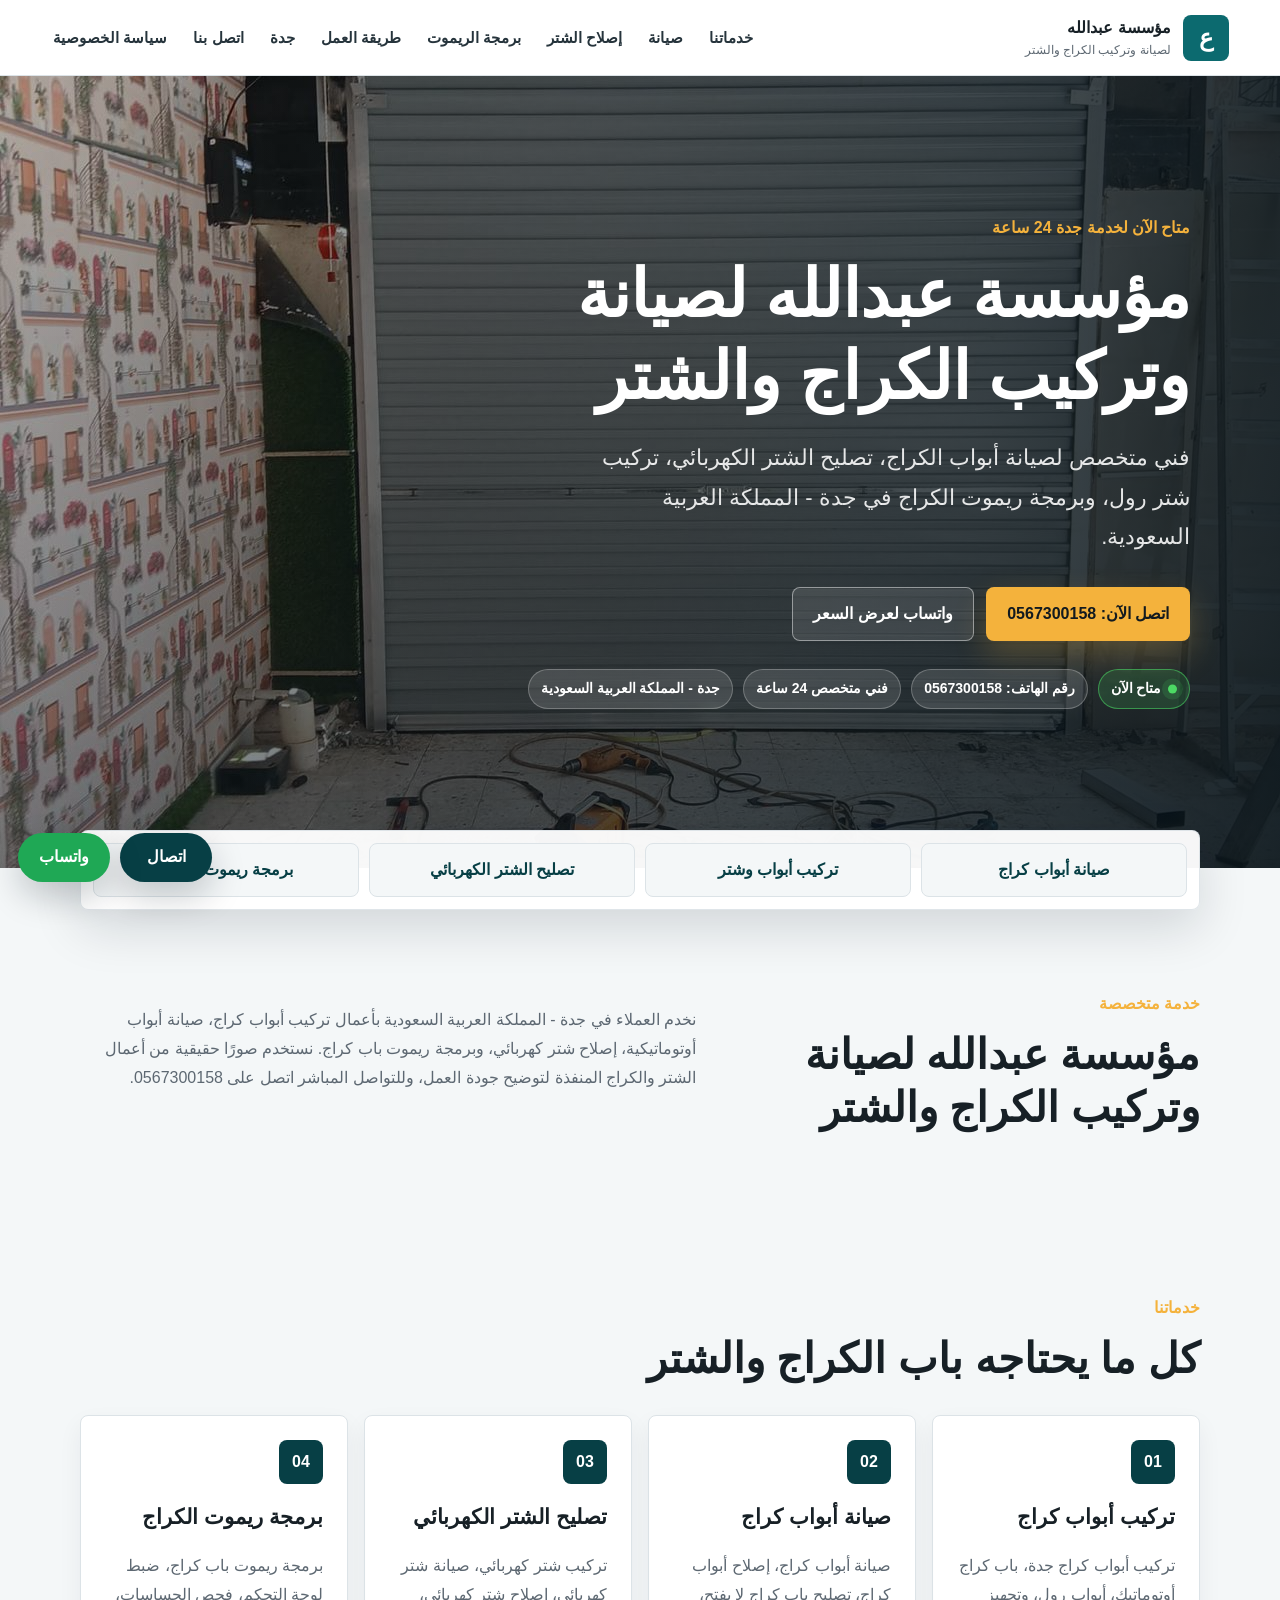
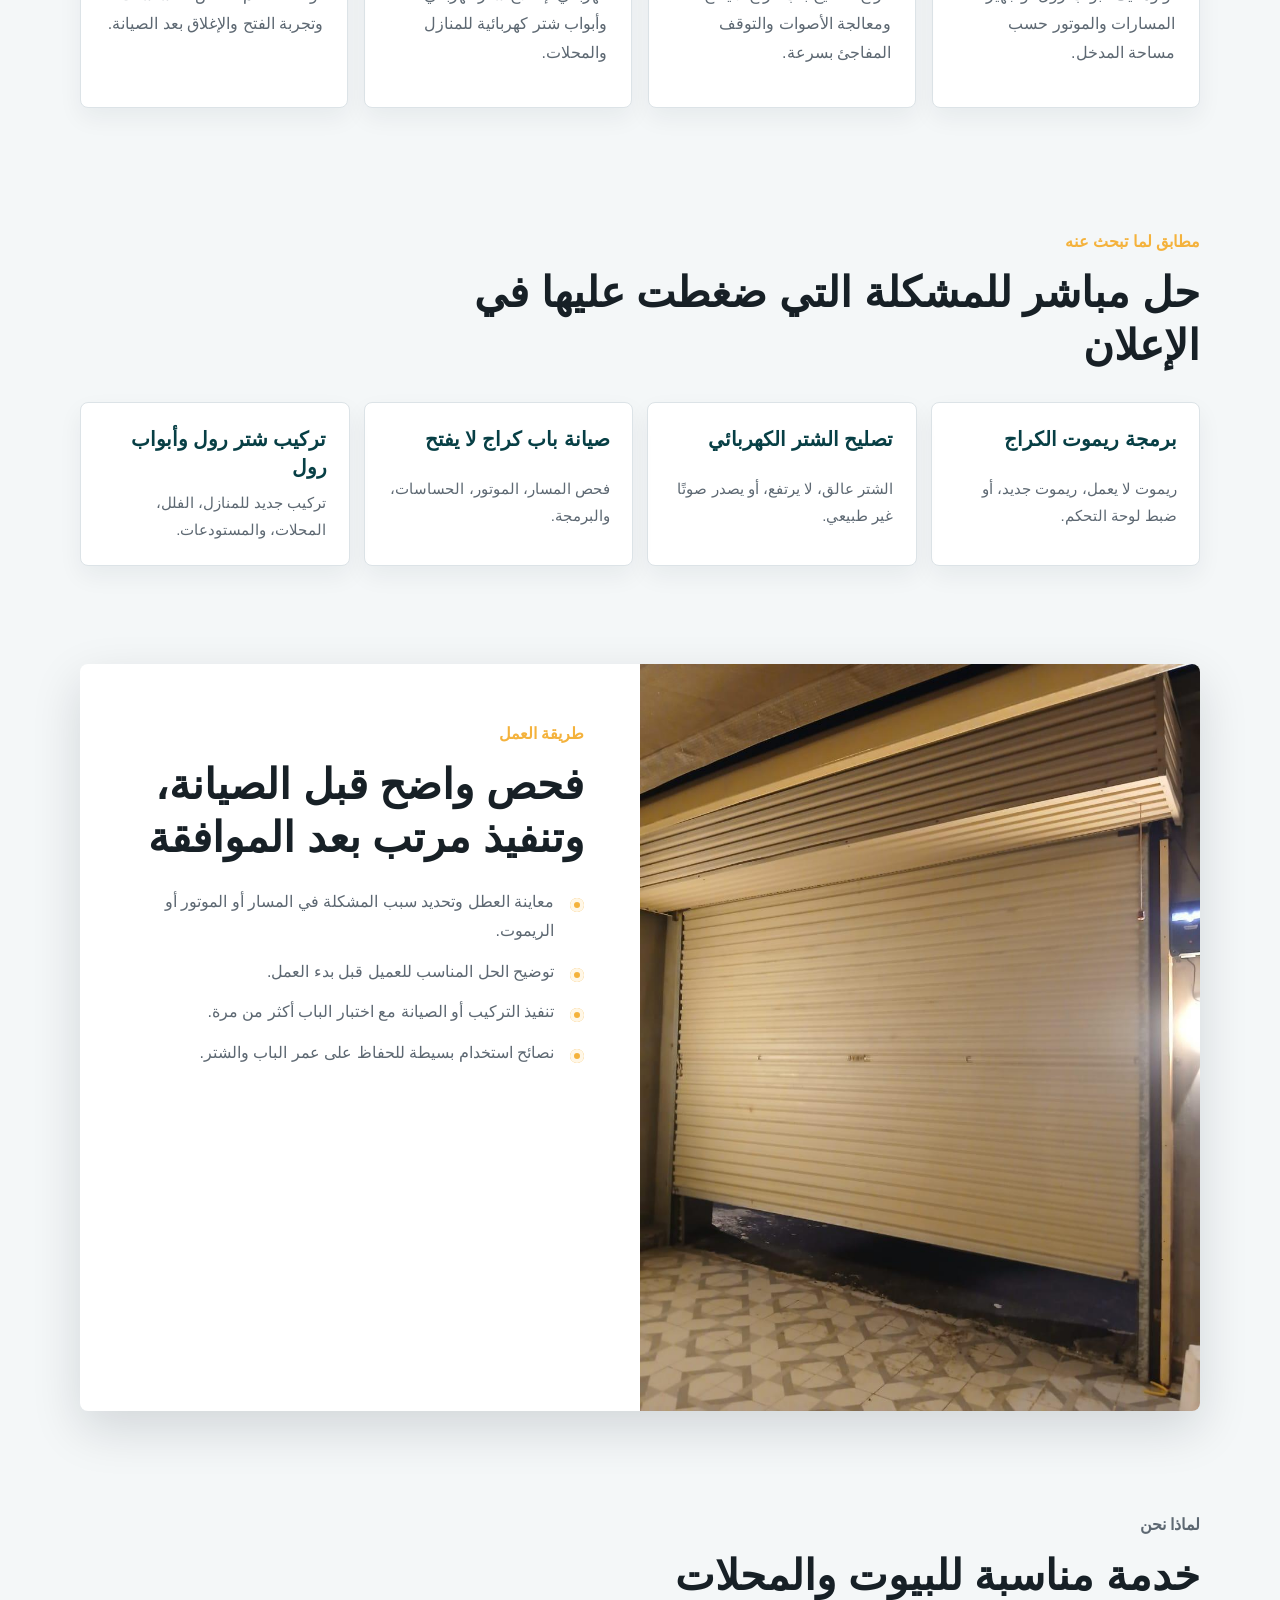
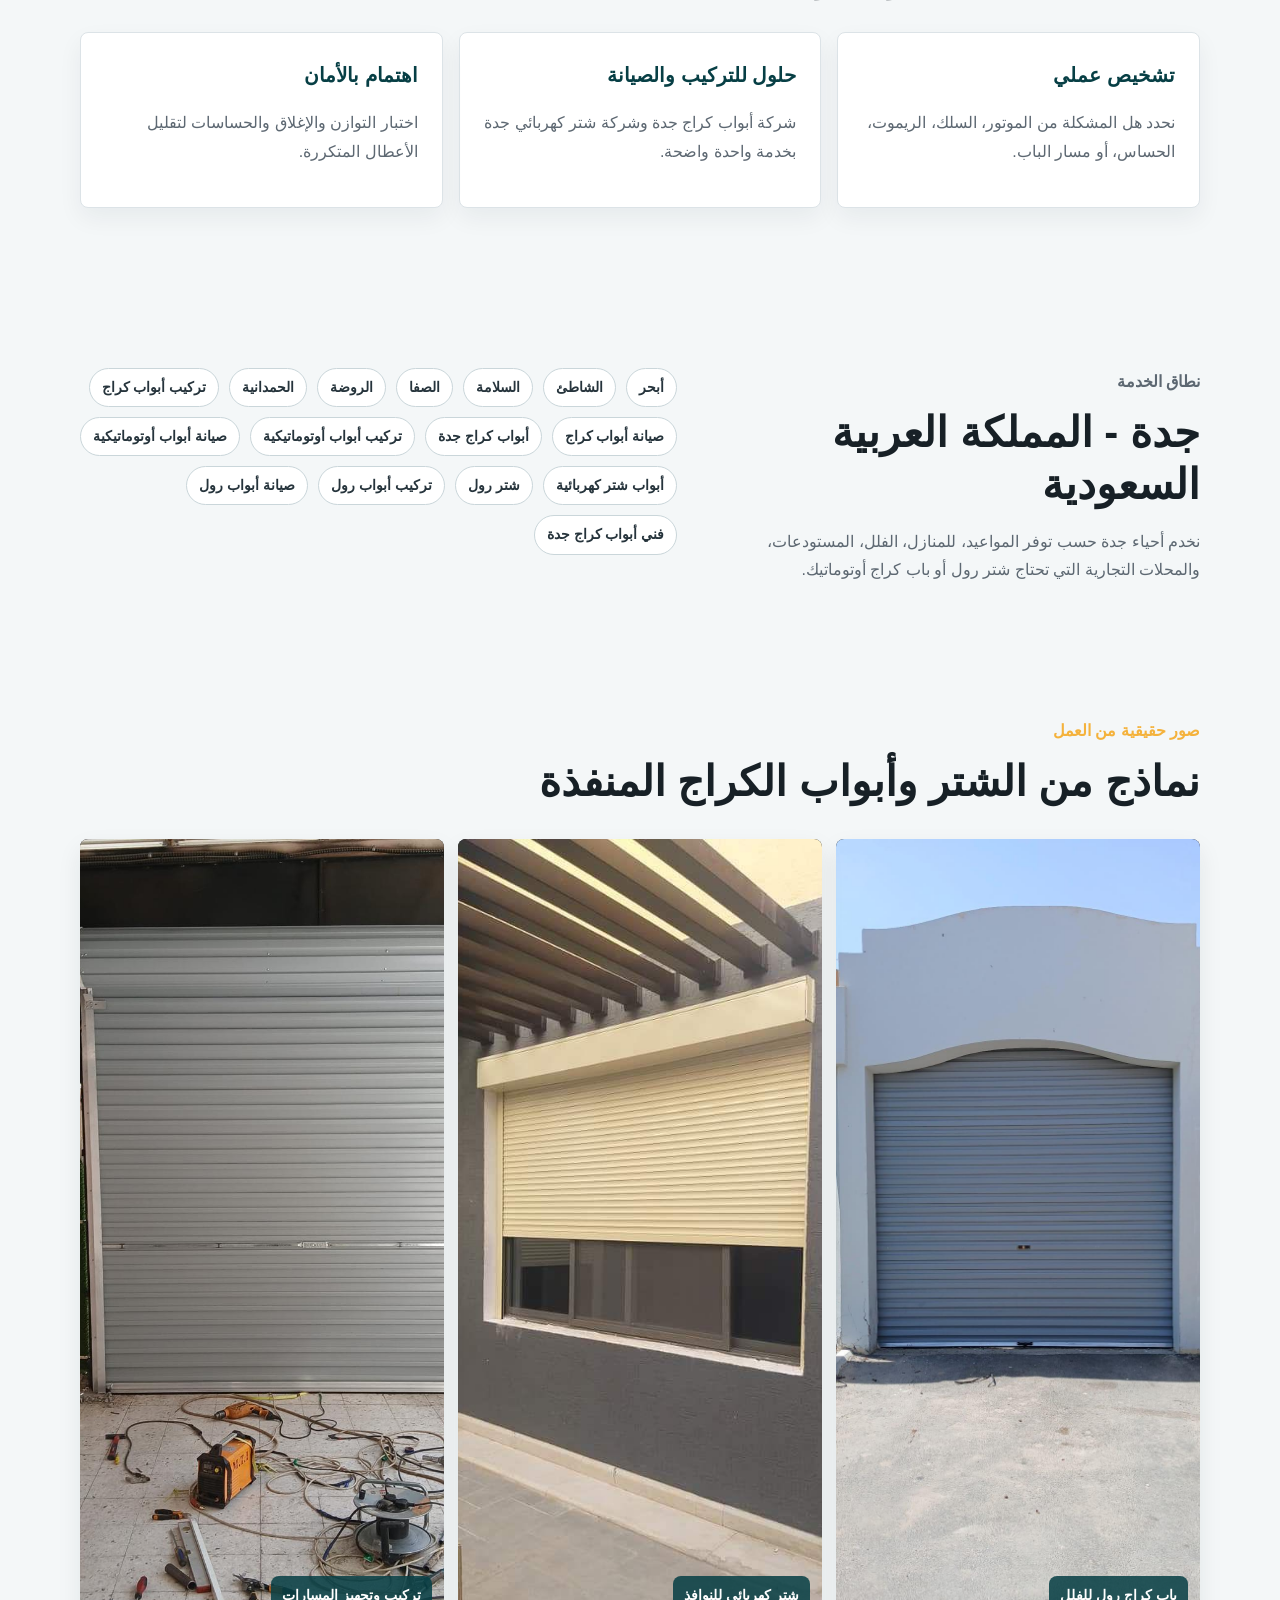
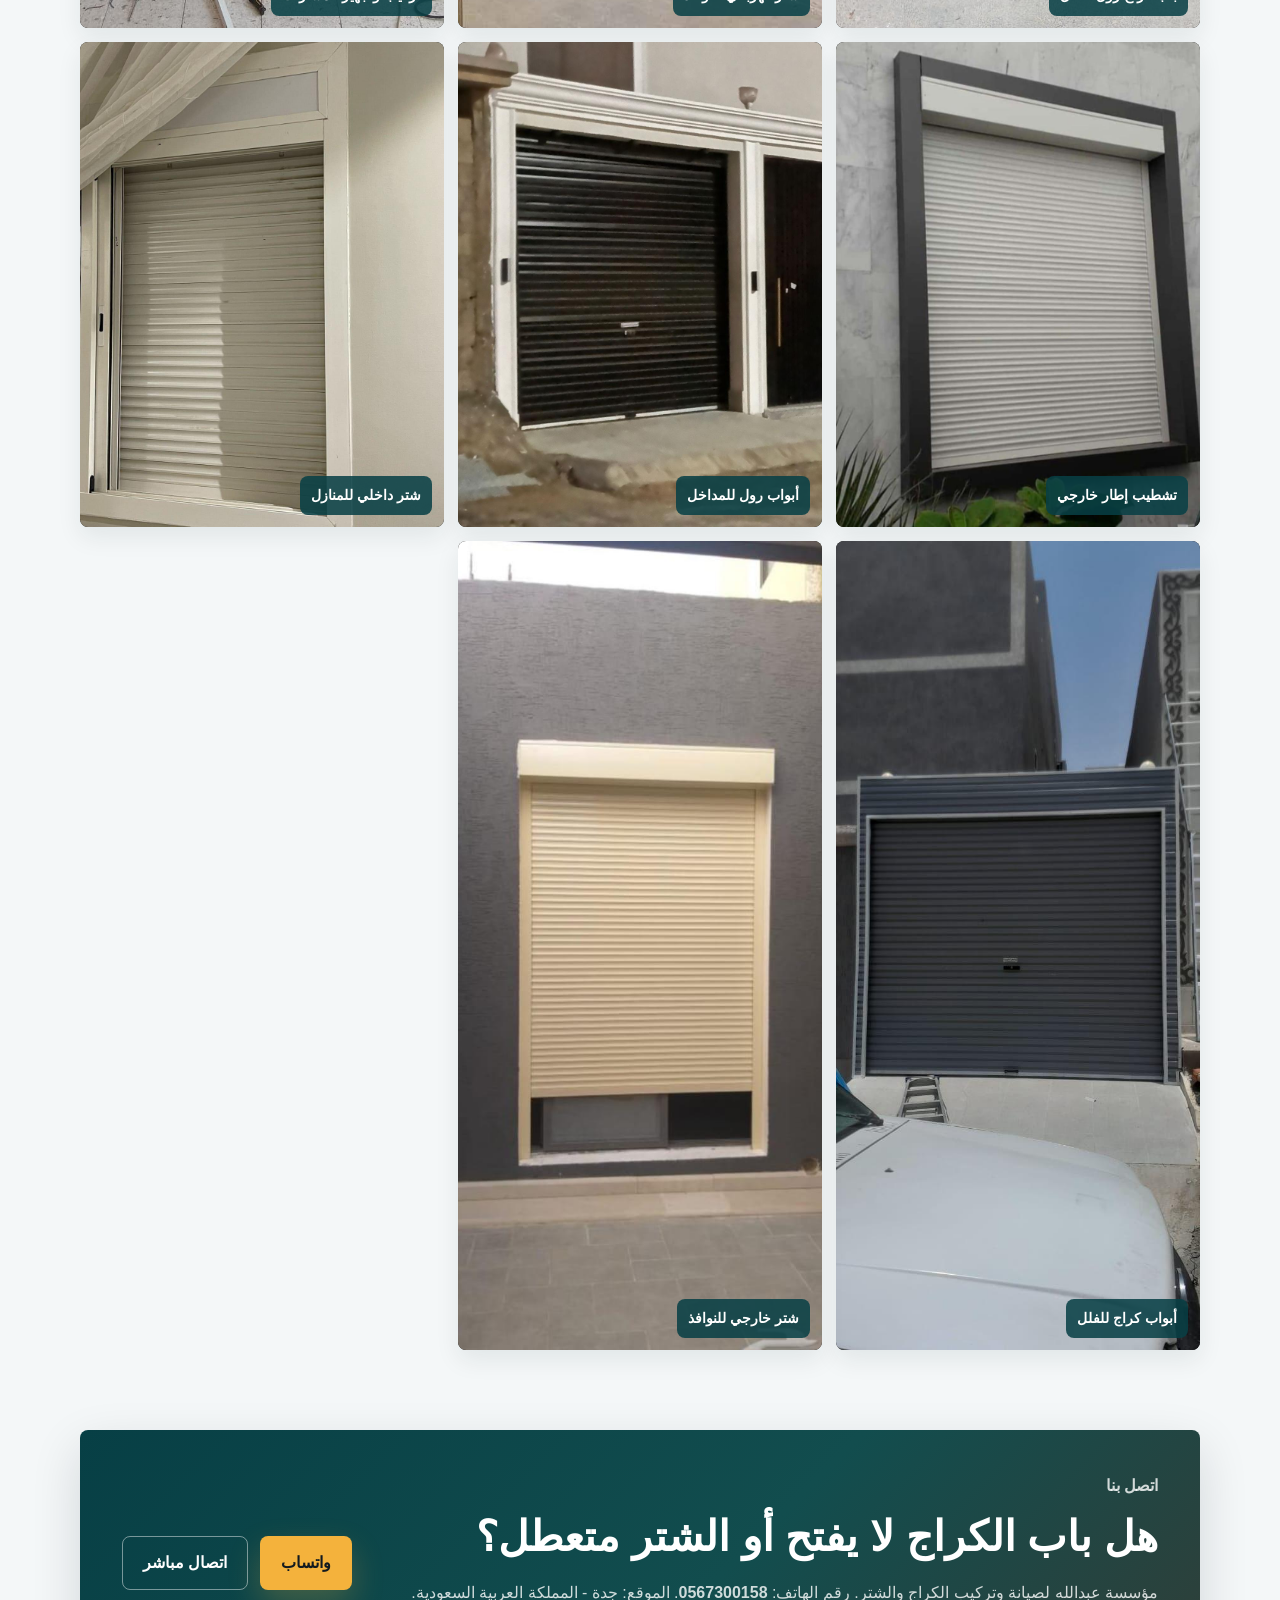
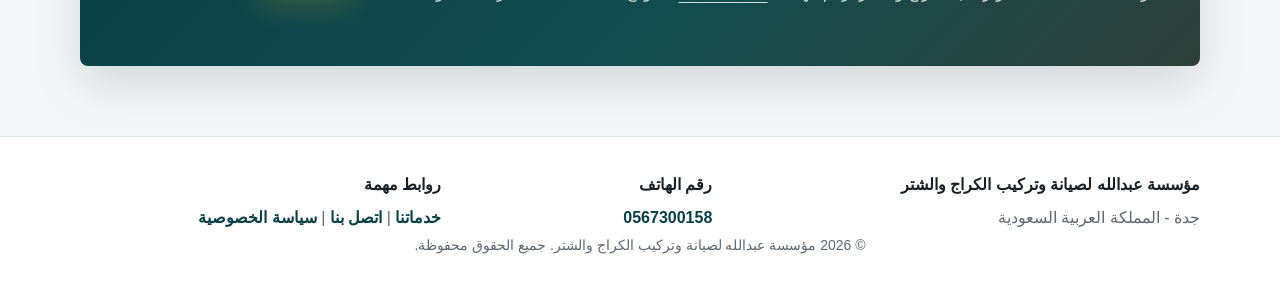
==== index.html @ 58eeb1ad "first commit" ====
<!doctype html>
<html lang="ar" dir="rtl">
  <head>
    <meta charset="UTF-8" />
    <meta name="viewport" content="width=device-width, initial-scale=1.0" />
    <meta name="robots" content="index, follow, max-image-preview:large" />
    <meta name="theme-color" content="#0c6a6f" />
    <meta name="format-detection" content="telephone=yes" />
    <meta name="author" content="مؤسسة عبدالله لصيانة وتركيب الكراج والشتر" />
    <title>مؤسسة عبدالله لصيانة وتركيب الكراج والشتر | جدة</title>
    <meta
      name="description"
      content="مؤسسة عبدالله لصيانة وتركيب الكراج والشتر في جدة - المملكة العربية السعودية. اتصل بنا على 0567300158 لخدمات تركيب وصيانة أبواب الكراج والشتر الكهربائي."
    />
    <meta
      name="keywords"
      content="تركيب أبواب كراج, صيانة أبواب كراج, إصلاح أبواب كراج, باب كراج أوتوماتيك, أبواب كراج جدة, تركيب أبواب أوتوماتيكية, صيانة أبواب أوتوماتيكية, أبواب شتر كهربائية, تركيب شتر كهربائي, صيانة شتر كهربائي, إصلاح شتر كهربائي, شتر رول, أبواب رول, تركيب أبواب رول, صيانة أبواب رول, برمجة ريموت باب كراج, تصليح باب كراج لا يفتح, فني أبواب كراج جدة, شركة أبواب كراج جدة, شركة شتر كهربائي جدة"
    />
    <link rel="canonical" href="/" />
    <link rel="icon" type="image/svg+xml" href="assets/favicon.svg" />
    <link rel="apple-touch-icon" href="assets/favicon.svg" />
    <link rel="preload" as="image" href="assets/work-installation-tools.jpg" />
    <meta property="og:locale" content="ar_SA" />
    <meta property="og:type" content="website" />
    <meta property="og:site_name" content="مؤسسة عبدالله لصيانة وتركيب الكراج والشتر" />
    <meta property="og:title" content="مؤسسة عبدالله لصيانة وتركيب الكراج والشتر | جدة" />
    <meta
      property="og:description"
      content="تركيب وصيانة وإصلاح أبواب الكراج والشتر الكهربائي في جدة، مع برمجة ريموت وفحص أعطال الأبواب الأوتوماتيكية."
    />
    <meta property="og:url" content="/" />
    <meta property="og:image" content="assets/work-installation-tools.jpg" />
    <meta property="og:image:alt" content="تركيب شتر كهربائي وأبواب كراج في جدة" />
    <meta property="og:image:type" content="image/png" />
    <meta name="twitter:card" content="summary_large_image" />
    <meta name="twitter:title" content="مؤسسة عبدالله لصيانة وتركيب الكراج والشتر | جدة" />
    <meta
      name="twitter:description"
      content="خدمة تركيب وصيانة أبواب كراج، شتر كهربائي، أبواب رول، وبرمجة ريموت في جدة."
    />
    <meta name="twitter:image" content="assets/work-installation-tools.jpg" />
    <script type="application/ld+json">
      {
        "@context": "https://schema.org",
        "@type": "LocalBusiness",
        "name": "مؤسسة عبدالله لصيانة وتركيب الكراج والشتر",
        "description": "تركيب وصيانة وإصلاح أبواب الكراج والشتر الكهربائي وأبواب الرول في جدة - المملكة العربية السعودية.",
        "image": "assets/work-installation-tools.jpg",
        "telephone": "+966567300158",
        "url": "/",
        "areaServed": {
          "@type": "City",
          "name": "جدة"
        },
        "address": {
          "@type": "PostalAddress",
          "addressLocality": "جدة",
          "addressCountry": "SA"
        },
        "priceRange": "$$",
        "openingHours": "Mo-Su 00:00-23:59",
        "sameAs": [
          "https://wa.me/966567300158"
        ],
        "hasOfferCatalog": {
          "@type": "OfferCatalog",
          "name": "خدمات أبواب الكراج والشتر",
          "itemListElement": [
            {
              "@type": "Offer",
              "itemOffered": {
                "@type": "Service",
                "name": "تركيب أبواب كراج"
              }
            },
            {
              "@type": "Offer",
              "itemOffered": {
                "@type": "Service",
                "name": "صيانة أبواب كراج"
              }
            },
            {
              "@type": "Offer",
              "itemOffered": {
                "@type": "Service",
                "name": "تركيب وصيانة شتر كهربائي"
              }
            },
            {
              "@type": "Offer",
              "itemOffered": {
                "@type": "Service",
                "name": "برمجة ريموت باب كراج"
              }
            }
          ]
        }
      }
    </script>
    <link rel="stylesheet" href="styles.css" />
  </head>
  <body>
    <header class="site-header">
      <a class="brand" href="#home" aria-label="العودة للرئيسية">
        <span class="brand-mark">ع</span>
        <span>
          <strong>مؤسسة عبدالله</strong>
          <small>لصيانة وتركيب الكراج والشتر</small>
        </span>
      </a>
      <button class="menu-toggle" type="button" aria-label="فتح القائمة" aria-expanded="false">
        <span></span><span></span><span></span>
      </button>
      <nav class="nav-links" aria-label="التنقل الرئيسي">
        <a href="#services">خدماتنا</a>
        <a href="#maintenance">صيانة</a>
        <a href="#shutter-repair">إصلاح الشتر</a>
        <a href="#remote-programming">برمجة الريموت</a>
        <a href="#work">طريقة العمل</a>
        <a href="#areas">جدة</a>
        <a href="#contact">اتصل بنا</a>
        <a href="privacy.html">سياسة الخصوصية</a>
      </nav>
    </header>

    <main id="home">
      <section class="hero">
        <img src="assets/work-installation-tools.jpg" alt="تركيب شتر كهربائي وأبواب كراج في جدة" />
        <div class="hero-overlay"></div>
        <div class="hero-content">
          <p class="eyebrow">متاح الآن لخدمة جدة 24 ساعة</p>
          <h1>مؤسسة عبدالله لصيانة وتركيب الكراج والشتر</h1>
          <p class="lead">
            فني متخصص لصيانة أبواب الكراج، تصليح الشتر الكهربائي، تركيب شتر رول، وبرمجة ريموت الكراج في جدة - المملكة العربية السعودية.
          </p>
          <div class="hero-actions">
            <a class="btn primary call-link" href="#">اتصل الآن: 0567300158</a>
            <a class="btn secondary whatsapp-link" href="#" data-message="السلام عليكم، أحتاج عرض سعر من مؤسسة عبدالله لصيانة وتركيب الكراج والشتر في جدة.">واتساب لعرض السعر</a>
          </div>
          <div class="hero-badges" aria-label="مميزات الخدمة">
            <span class="status-badge">متاح الآن</span>
            <span>رقم الهاتف: 0567300158</span>
            <span>فني متخصص 24 ساعة</span>
            <span>جدة - المملكة العربية السعودية</span>
          </div>
        </div>
      </section>

      <section class="quick-services" aria-label="قائمة الخدمات السريعة">
        <a href="#maintenance">صيانة أبواب كراج</a>
        <a href="#installation">تركيب أبواب وشتر</a>
        <a href="#shutter-repair">تصليح الشتر الكهربائي</a>
        <a href="#remote-programming">برمجة ريموت الكراج</a>
      </section>

      <section class="section intro">
        <div>
          <p class="section-kicker">خدمة متخصصة</p>
          <h2>مؤسسة عبدالله لصيانة وتركيب الكراج والشتر</h2>
        </div>
        <p>
          نخدم العملاء في جدة - المملكة العربية السعودية بأعمال تركيب أبواب كراج، صيانة أبواب أوتوماتيكية، إصلاح شتر كهربائي، وبرمجة ريموت باب كراج. نستخدم صورًا حقيقية من أعمال الشتر والكراج المنفذة لتوضيح جودة العمل، وللتواصل المباشر اتصل على 0567300158.
        </p>
      </section>

      <section class="section services" id="services">
        <div class="section-heading">
          <p class="section-kicker">خدماتنا</p>
          <h2>كل ما يحتاجه باب الكراج والشتر</h2>
        </div>
        <div class="service-grid">
          <article class="service-card" id="installation">
            <span class="service-icon">01</span>
            <h3>تركيب أبواب كراج</h3>
            <p>تركيب أبواب كراج جدة، باب كراج أوتوماتيك، أبواب رول، وتجهيز المسارات والموتور حسب مساحة المدخل.</p>
          </article>
          <article class="service-card" id="maintenance">
            <span class="service-icon">02</span>
            <h3>صيانة أبواب كراج</h3>
            <p>صيانة أبواب كراج، إصلاح أبواب كراج، تصليح باب كراج لا يفتح، ومعالجة الأصوات والتوقف المفاجئ بسرعة.</p>
          </article>
          <article class="service-card" id="shutter-repair">
            <span class="service-icon">03</span>
            <h3>تصليح الشتر الكهربائي</h3>
            <p>تركيب شتر كهربائي، صيانة شتر كهربائي، إصلاح شتر كهربائي، وأبواب شتر كهربائية للمنازل والمحلات.</p>
          </article>
          <article class="service-card" id="remote-programming">
            <span class="service-icon">04</span>
            <h3>برمجة ريموت الكراج</h3>
            <p>برمجة ريموت باب كراج، ضبط لوحة التحكم، فحص الحساسات، وتجربة الفتح والإغلاق بعد الصيانة.</p>
          </article>
        </div>
      </section>

      <section class="section ad-match">
        <div class="section-heading">
          <p class="section-kicker">مطابق لما تبحث عنه</p>
          <h2>حل مباشر للمشكلة التي ضغطت عليها في الإعلان</h2>
        </div>
        <div class="match-grid">
          <a href="#remote-programming">
            <strong>برمجة ريموت الكراج</strong>
            <span>ريموت لا يعمل، ريموت جديد، أو ضبط لوحة التحكم.</span>
          </a>
          <a href="#shutter-repair">
            <strong>تصليح الشتر الكهربائي</strong>
            <span>الشتر عالق، لا يرتفع، أو يصدر صوتًا غير طبيعي.</span>
          </a>
          <a href="#maintenance">
            <strong>صيانة باب كراج لا يفتح</strong>
            <span>فحص المسار، الموتور، الحساسات، والبرمجة.</span>
          </a>
          <a href="#installation">
            <strong>تركيب شتر رول وأبواب رول</strong>
            <span>تركيب جديد للمنازل، الفلل، المحلات، والمستودعات.</span>
          </a>
        </div>
      </section>

      <section class="feature-band" id="work">
        <div class="feature-media">
          <img src="assets/work-shutter-garage-night.jpg" alt="صيانة شتر كهربائي وأبواب رول في جدة" loading="lazy" decoding="async" />
        </div>
        <div class="feature-copy">
          <p class="section-kicker">طريقة العمل</p>
          <h2>فحص واضح قبل الصيانة، وتنفيذ مرتب بعد الموافقة</h2>
          <ul class="check-list">
            <li>معاينة العطل وتحديد سبب المشكلة في المسار أو الموتور أو الريموت.</li>
            <li>توضيح الحل المناسب للعميل قبل بدء العمل.</li>
            <li>تنفيذ التركيب أو الصيانة مع اختبار الباب أكثر من مرة.</li>
            <li>نصائح استخدام بسيطة للحفاظ على عمر الباب والشتر.</li>
          </ul>
        </div>
      </section>

      <section class="section why">
        <div class="section-heading">
          <p class="section-kicker">لماذا نحن</p>
          <h2>خدمة مناسبة للبيوت والمحلات</h2>
        </div>
        <div class="why-grid">
          <div>
            <strong>تشخيص عملي</strong>
            <p>نحدد هل المشكلة من الموتور، السلك، الريموت، الحساس، أو مسار الباب.</p>
          </div>
          <div>
            <strong>حلول للتركيب والصيانة</strong>
            <p>شركة أبواب كراج جدة وشركة شتر كهربائي جدة بخدمة واحدة واضحة.</p>
          </div>
          <div>
            <strong>اهتمام بالأمان</strong>
            <p>اختبار التوازن والإغلاق والحساسات لتقليل الأعطال المتكررة.</p>
          </div>
        </div>
      </section>

      <section class="section areas" id="areas">
        <div>
          <p class="section-kicker">نطاق الخدمة</p>
          <h2>جدة - المملكة العربية السعودية</h2>
          <p>
            نخدم أحياء جدة حسب توفر المواعيد، للمنازل، الفلل، المستودعات، والمحلات التجارية التي تحتاج شتر رول أو باب كراج أوتوماتيك.
          </p>
        </div>
        <div class="tag-cloud" aria-label="أحياء وخدمات جدة">
          <span>أبحر</span>
          <span>الشاطئ</span>
          <span>السلامة</span>
          <span>الصفا</span>
          <span>الروضة</span>
          <span>الحمدانية</span>
          <span>تركيب أبواب كراج</span>
          <span>صيانة أبواب كراج</span>
          <span>أبواب كراج جدة</span>
          <span>تركيب أبواب أوتوماتيكية</span>
          <span>صيانة أبواب أوتوماتيكية</span>
          <span>أبواب شتر كهربائية</span>
          <span>شتر رول</span>
          <span>تركيب أبواب رول</span>
          <span>صيانة أبواب رول</span>
          <span>فني أبواب كراج جدة</span>
        </div>
      </section>

      <section class="section gallery" id="gallery">
        <div class="section-heading">
          <p class="section-kicker">صور حقيقية من العمل</p>
          <h2>نماذج من الشتر وأبواب الكراج المنفذة</h2>
        </div>
        <div class="gallery-grid">
          <figure>
            <img src="assets/work-garage-gray-front.jpg" alt="باب كراج رول رمادي في جدة" loading="lazy" decoding="async" />
            <figcaption>باب كراج رول للفلل</figcaption>
          </figure>
          <figure>
            <img src="assets/work-shutter-window-cream.jpg" alt="شتر كهربائي للنافذة بلون كريمي" loading="lazy" decoding="async" />
            <figcaption>شتر كهربائي للنوافذ</figcaption>
          </figure>
          <figure>
            <img src="assets/work-installation-tools.jpg" alt="تركيب شتر كهربائي مع معدات العمل" loading="lazy" decoding="async" />
            <figcaption>تركيب وتجهيز المسارات</figcaption>
          </figure>
          <figure>
            <img src="assets/work-window-frame.jpg" alt="شتر نافذة بإطار خارجي حديث" loading="lazy" decoding="async" />
            <figcaption>تشطيب إطار خارجي</figcaption>
          </figure>
          <figure>
            <img src="assets/work-black-garage.jpg" alt="باب كراج رول أسود" loading="lazy" decoding="async" />
            <figcaption>أبواب رول للمداخل</figcaption>
          </figure>
          <figure>
            <img src="assets/work-indoor-shutter.jpg" alt="شتر داخلي للنافذة" loading="lazy" decoding="async" />
            <figcaption>شتر داخلي للمنازل</figcaption>
          </figure>
          <figure>
            <img src="assets/work-garage-dark-villa.jpg" alt="باب كراج رول رمادي داكن لفيلا في جدة" loading="lazy" decoding="async" />
            <figcaption>أبواب كراج للفلل</figcaption>
          </figure>
          <figure>
            <img src="assets/work-window-shutter-courtyard.jpg" alt="شتر نافذة خارجي في فناء منزل" loading="lazy" decoding="async" />
            <figcaption>شتر خارجي للنوافذ</figcaption>
          </figure>
        </div>
      </section>

      <section class="contact" id="contact">
        <div>
          <p class="section-kicker">اتصل بنا</p>
          <h2>هل باب الكراج لا يفتح أو الشتر متعطل؟</h2>
          <p>
            مؤسسة عبدالله لصيانة وتركيب الكراج والشتر. رقم الهاتف:
            <a class="text-link call-link" href="#">0567300158</a>. الموقع: جدة - المملكة العربية السعودية.
          </p>
        </div>
        <div class="contact-actions">
          <a class="btn primary whatsapp-link" href="#" data-message="السلام عليكم، أحتاج خدمة من مؤسسة عبدالله لصيانة وتركيب الكراج والشتر في جدة.">واتساب</a>
          <a class="btn secondary call-link" href="#">اتصال مباشر</a>
        </div>
      </section>
    </main>

    <footer class="site-footer">
      <div class="footer-grid">
        <div>
          <strong>مؤسسة عبدالله لصيانة وتركيب الكراج والشتر</strong>
          <p>جدة - المملكة العربية السعودية</p>
        </div>
        <div>
          <strong>رقم الهاتف</strong>
          <p><a class="call-link" href="#">0567300158</a></p>
        </div>
        <div>
          <strong>روابط مهمة</strong>
          <p><a href="#services">خدماتنا</a> | <a href="#contact">اتصل بنا</a> | <a href="privacy.html">سياسة الخصوصية</a></p>
        </div>
      </div>
      <p>© <span id="year"></span> مؤسسة عبدالله لصيانة وتركيب الكراج والشتر. جميع الحقوق محفوظة.</p>
    </footer>

    <div class="floating-actions" aria-label="تواصل سريع">
      <a class="float-call call-link" href="#">اتصال</a>
      <a class="float-whatsapp whatsapp-link" href="#" data-message="السلام عليكم، أحتاج خدمة عاجلة من مؤسسة عبدالله لصيانة وتركيب الكراج والشتر في جدة.">واتساب</a>
    </div>

    <script src="script.js"></script>
  </body>
</html>
---- styles.css ----
:root {
  --ink: #172026;
  --muted: #5d6872;
  --panel: #ffffff;
  --line: #dce3e7;
  --brand: #0c6a6f;
  --brand-dark: #073f45;
  --accent: #f4b23c;
  --soft: #f4f7f8;
  --warm: #fff7e7;
  --shadow: 0 18px 50px rgba(9, 24, 33, 0.14);
}

* {
  box-sizing: border-box;
}

html {
  scroll-behavior: smooth;
}

body {
  margin: 0;
  font-family: Tahoma, Arial, sans-serif;
  color: var(--ink);
  background: var(--soft);
  line-height: 1.8;
}

a {
  color: inherit;
  text-decoration: none;
}

img {
  display: block;
  width: 100%;
}

.site-header {
  position: sticky;
  top: 0;
  z-index: 10;
  display: flex;
  align-items: center;
  justify-content: space-between;
  gap: 24px;
  padding: 14px clamp(18px, 4vw, 56px);
  background: rgba(255, 255, 255, 0.93);
  border-bottom: 1px solid var(--line);
  backdrop-filter: blur(14px);
}

.brand {
  display: flex;
  align-items: center;
  gap: 12px;
}

.brand-mark {
  display: grid;
  place-items: center;
  width: 46px;
  height: 46px;
  border-radius: 8px;
  background: var(--brand);
  color: white;
  font-weight: 800;
  font-size: 24px;
}

.brand strong,
.brand small {
  display: block;
}

.brand small {
  color: var(--muted);
  font-size: 12px;
  margin-top: -3px;
}

.nav-links {
  display: flex;
  align-items: center;
  gap: 22px;
  color: #26343c;
  font-size: 15px;
  font-weight: 700;
}

.nav-links a {
  padding: 8px 2px;
}

.nav-links a:hover {
  color: var(--brand);
}

.menu-toggle {
  display: none;
  width: 42px;
  height: 42px;
  border: 1px solid var(--line);
  border-radius: 8px;
  background: white;
}

.menu-toggle span {
  display: block;
  width: 20px;
  height: 2px;
  margin: 5px auto;
  background: var(--ink);
}

.hero {
  position: relative;
  min-height: 88svh;
  display: grid;
  align-items: center;
  overflow: hidden;
  background: #101820;
}

.hero img,
.hero-overlay {
  position: absolute;
  inset: 0;
  height: 100%;
  object-fit: cover;
}

.hero-overlay {
  background:
    linear-gradient(90deg, rgba(8, 19, 25, 0.12), rgba(8, 19, 25, 0.88)),
    linear-gradient(0deg, rgba(8, 19, 25, 0.38), rgba(8, 19, 25, 0.08));
}

.hero-content {
  position: relative;
  z-index: 1;
  width: min(720px, calc(100% - 36px));
  margin-inline: clamp(18px, 7vw, 90px);
  padding: 74px 0 96px;
  color: white;
}

.eyebrow,
.section-kicker {
  margin: 0 0 10px;
  color: var(--accent);
  font-weight: 800;
  letter-spacing: 0;
}

.hero h1,
.section h2,
.feature-copy h2,
.contact h2 {
  margin: 0;
  line-height: 1.25;
}

.hero h1 {
  max-width: 680px;
  font-size: clamp(34px, 6vw, 66px);
}

.lead {
  max-width: 620px;
  margin: 20px 0 0;
  color: rgba(255, 255, 255, 0.88);
  font-size: clamp(17px, 2.4vw, 22px);
}

.hero-actions,
.contact-actions {
  display: flex;
  flex-wrap: wrap;
  gap: 12px;
  margin-top: 30px;
}

.btn {
  display: inline-flex;
  align-items: center;
  justify-content: center;
  min-height: 48px;
  padding: 12px 20px;
  border: 1px solid transparent;
  border-radius: 8px;
  font-weight: 800;
  transition: transform 0.2s ease, box-shadow 0.2s ease, background 0.2s ease;
}

.btn:hover {
  transform: translateY(-2px);
}

.btn.primary {
  color: #121a1f;
  background: var(--accent);
  box-shadow: 0 14px 32px rgba(244, 178, 60, 0.24);
}

.btn.secondary {
  color: white;
  border-color: rgba(255, 255, 255, 0.45);
  background: rgba(255, 255, 255, 0.1);
}

.hero-badges {
  display: flex;
  flex-wrap: wrap;
  gap: 10px;
  margin-top: 28px;
}

.hero-badges span,
.tag-cloud span {
  border: 1px solid rgba(255, 255, 255, 0.25);
  border-radius: 999px;
  padding: 6px 12px;
  background: rgba(255, 255, 255, 0.12);
  color: white;
  font-size: 14px;
  font-weight: 700;
}

.hero-badges .status-badge {
  position: relative;
  padding-right: 28px;
  border-color: rgba(76, 217, 100, 0.55);
  background: rgba(76, 217, 100, 0.16);
}

.hero-badges .status-badge::before {
  content: "";
  position: absolute;
  right: 12px;
  top: 50%;
  width: 9px;
  height: 9px;
  border-radius: 50%;
  background: #4cd964;
  transform: translateY(-50%);
  box-shadow: 0 0 0 6px rgba(76, 217, 100, 0.14);
}

.quick-services {
  position: relative;
  z-index: 2;
  display: grid;
  grid-template-columns: repeat(4, 1fr);
  gap: 10px;
  width: min(1120px, calc(100% - 36px));
  margin: -38px auto 0;
  padding: 12px;
  border: 1px solid rgba(220, 227, 231, 0.9);
  border-radius: 8px;
  background: rgba(255, 255, 255, 0.96);
  box-shadow: var(--shadow);
}

.quick-services a {
  display: flex;
  align-items: center;
  justify-content: center;
  min-height: 54px;
  padding: 10px 12px;
  border: 1px solid var(--line);
  border-radius: 8px;
  background: var(--soft);
  color: var(--brand-dark);
  font-weight: 800;
  text-align: center;
}

.quick-services a:hover {
  border-color: var(--brand);
  background: white;
}

.section,
.feature-band,
.contact {
  width: min(1120px, calc(100% - 36px));
  margin: 0 auto;
}

.section {
  padding: 80px 0;
}

.intro {
  display: grid;
  grid-template-columns: minmax(240px, 0.85fr) minmax(280px, 1.15fr);
  gap: 48px;
  align-items: start;
}

.section h2,
.feature-copy h2,
.contact h2 {
  font-size: clamp(27px, 4vw, 42px);
}

.intro p:last-child,
.areas p,
.why p,
.service-card p,
.contact p,
.feature-copy li {
  color: var(--muted);
}

.section-heading {
  max-width: 730px;
  margin-bottom: 30px;
}

.service-grid {
  display: grid;
  grid-template-columns: repeat(4, 1fr);
  gap: 16px;
}

.service-card,
.why-grid > div {
  min-height: 100%;
  padding: 24px;
  border: 1px solid var(--line);
  border-radius: 8px;
  background: var(--panel);
  box-shadow: 0 10px 24px rgba(18, 34, 43, 0.06);
}

.service-icon {
  display: inline-grid;
  place-items: center;
  width: 44px;
  height: 44px;
  margin-bottom: 14px;
  border-radius: 8px;
  background: var(--brand-dark);
  color: white;
  font-weight: 800;
}

.service-card h3 {
  margin: 0 0 8px;
  font-size: 21px;
}

.service-card {
  scroll-margin-top: 96px;
}

.ad-match {
  padding-top: 40px;
}

.match-grid {
  display: grid;
  grid-template-columns: repeat(4, 1fr);
  gap: 14px;
}

.match-grid a {
  display: grid;
  gap: 8px;
  min-height: 150px;
  padding: 22px;
  border: 1px solid var(--line);
  border-radius: 8px;
  background: white;
  box-shadow: 0 10px 24px rgba(18, 34, 43, 0.06);
}

.match-grid strong {
  color: var(--brand-dark);
  font-size: 20px;
  line-height: 1.4;
}

.match-grid span {
  color: var(--muted);
  font-size: 15px;
}

.feature-band {
  display: grid;
  grid-template-columns: 1fr 1fr;
  gap: 0;
  overflow: hidden;
  margin-top: 18px;
  margin-bottom: 20px;
  border-radius: 8px;
  background: var(--panel);
  box-shadow: var(--shadow);
}

.feature-media img {
  height: 100%;
  min-height: 430px;
  object-fit: cover;
}

.feature-copy {
  padding: clamp(30px, 5vw, 56px);
}

.check-list {
  display: grid;
  gap: 12px;
  margin: 24px 0 0;
  padding: 0;
  list-style: none;
}

.check-list li {
  position: relative;
  padding-right: 30px;
}

.check-list li::before {
  content: "";
  position: absolute;
  top: 10px;
  right: 0;
  width: 14px;
  height: 14px;
  border-radius: 50%;
  background: var(--accent);
  box-shadow: inset 0 0 0 4px var(--warm);
}

.why-grid {
  display: grid;
  grid-template-columns: repeat(3, 1fr);
  gap: 16px;
}

.why-grid strong {
  display: block;
  margin-bottom: 8px;
  color: var(--brand-dark);
  font-size: 20px;
}

.areas {
  display: grid;
  grid-template-columns: 0.9fr 1.1fr;
  gap: 34px;
  align-items: start;
}

.tag-cloud {
  display: flex;
  flex-wrap: wrap;
  gap: 10px;
}

.tag-cloud span {
  border-color: #cad6da;
  background: white;
  color: #26343c;
}

.gallery {
  padding-top: 36px;
}

.gallery-grid {
  display: grid;
  grid-template-columns: repeat(3, 1fr);
  gap: 14px;
}

.gallery-grid figure {
  position: relative;
  overflow: hidden;
  min-height: 310px;
  margin: 0;
  border-radius: 8px;
  background: #111;
  box-shadow: 0 10px 24px rgba(18, 34, 43, 0.08);
}

.gallery-grid img {
  height: 100%;
  min-height: 310px;
  object-fit: cover;
  transition: transform 0.28s ease;
}

.gallery-grid figure:hover img {
  transform: scale(1.04);
}

.gallery-grid figcaption {
  position: absolute;
  right: 12px;
  bottom: 12px;
  max-width: calc(100% - 24px);
  padding: 7px 11px;
  border-radius: 8px;
  color: white;
  background: rgba(7, 63, 69, 0.86);
  font-size: 14px;
  font-weight: 800;
}

.contact {
  display: flex;
  justify-content: space-between;
  gap: 30px;
  align-items: center;
  padding: 42px;
  margin-bottom: 70px;
  border-radius: 8px;
  color: white;
  background: linear-gradient(135deg, var(--brand-dark), #124d4e 58%, #2f3f39);
  box-shadow: var(--shadow);
}

.contact p {
  color: rgba(255, 255, 255, 0.8);
}

.contact .btn.secondary {
  background: transparent;
}

.text-link {
  color: inherit;
  font-weight: 800;
  text-decoration: underline;
  text-underline-offset: 4px;
}

.site-footer {
  padding: 34px clamp(18px, 4vw, 56px) 24px;
  color: var(--muted);
  background: white;
  border-top: 1px solid var(--line);
}

.site-footer > p {
  margin: 22px 0 0;
  text-align: center;
  font-size: 14px;
}

.site-footer strong {
  display: block;
  color: var(--ink);
  margin-bottom: 4px;
}

.site-footer p {
  margin: 0;
}

.site-footer a {
  color: var(--brand-dark);
  font-weight: 800;
}

.footer-grid {
  display: grid;
  grid-template-columns: 1.3fr 0.7fr 1fr;
  gap: 18px;
  width: min(1120px, 100%);
  margin: 0 auto;
  text-align: right;
}

.page-hero {
  width: min(1120px, calc(100% - 36px));
  margin: 0 auto;
  padding: 80px 0 32px;
}

.page-hero h1 {
  margin: 0;
  font-size: clamp(34px, 5vw, 58px);
  line-height: 1.2;
}

.page-hero p:last-child {
  color: var(--muted);
}

.policy-content {
  width: min(900px, calc(100% - 36px));
  margin: 0 auto 70px;
  padding: 34px;
  border: 1px solid var(--line);
  border-radius: 8px;
  background: white;
  box-shadow: 0 10px 24px rgba(18, 34, 43, 0.06);
}

.policy-content h2 {
  margin: 28px 0 8px;
  color: var(--brand-dark);
  font-size: 24px;
}

.policy-content h2:first-child {
  margin-top: 0;
}

.policy-content p {
  margin: 0;
  color: var(--muted);
}

.floating-actions {
  position: fixed;
  left: 18px;
  bottom: 18px;
  z-index: 20;
  display: flex;
  gap: 10px;
}

.floating-actions a {
  display: inline-flex;
  align-items: center;
  justify-content: center;
  min-width: 92px;
  min-height: 46px;
  padding: 10px 14px;
  border-radius: 999px;
  color: white;
  font-weight: 900;
  box-shadow: 0 14px 34px rgba(9, 24, 33, 0.22);
}

.float-call {
  background: var(--brand-dark);
}

.float-whatsapp {
  background: #1fa855;
}

@media (max-width: 960px) {
  .service-grid,
  .why-grid,
  .match-grid,
  .gallery-grid {
    grid-template-columns: repeat(2, 1fr);
  }

  .quick-services {
    grid-template-columns: repeat(2, 1fr);
  }

  .intro,
  .areas,
  .feature-band,
  .footer-grid {
    grid-template-columns: 1fr;
  }

  .feature-media img {
    min-height: 320px;
  }
}

@media (max-width: 720px) {
  .site-header {
    padding: 12px 16px;
  }

  .menu-toggle {
    display: block;
  }

  .nav-links {
    position: absolute;
    top: calc(100% + 1px);
    inset-inline: 0;
    display: none;
    flex-direction: column;
    align-items: stretch;
    gap: 0;
    padding: 8px 18px 14px;
    background: white;
    border-bottom: 1px solid var(--line);
  }

  .nav-links.open {
    display: flex;
  }

  .nav-links a {
    padding: 12px 0;
    border-bottom: 1px solid var(--line);
  }

  .brand small {
    max-width: 190px;
    white-space: nowrap;
    overflow: hidden;
    text-overflow: ellipsis;
  }

  .hero {
    min-height: 820px;
    align-items: end;
  }

  .hero-overlay {
    background:
      linear-gradient(180deg, rgba(8, 19, 25, 0.16), rgba(8, 19, 25, 0.93)),
      linear-gradient(90deg, rgba(8, 19, 25, 0.12), rgba(8, 19, 25, 0.64));
  }

  .hero-content {
    width: calc(100% - 32px);
    margin-inline: 16px;
    padding-bottom: 58px;
  }

  .btn {
    width: 100%;
  }

  .section {
    padding: 56px 0;
  }

  .service-grid,
  .why-grid,
  .match-grid,
  .gallery-grid {
    grid-template-columns: 1fr;
  }

  .quick-services {
    grid-template-columns: 1fr;
    margin-top: -26px;
  }

  .service-card,
  .why-grid > div {
    padding: 20px;
  }

  .feature-copy {
    padding: 28px 20px;
  }

  .contact {
    display: block;
    padding: 28px 20px;
  }

  .contact-actions {
    margin-top: 22px;
  }

  .footer-grid {
    text-align: center;
  }

  .policy-content {
    padding: 24px 20px;
  }

  .floating-actions {
    right: 12px;
    left: 12px;
    bottom: 12px;
    display: grid;
    grid-template-columns: 1fr 1fr;
  }

  .floating-actions a {
    min-width: 0;
    border-radius: 8px;
  }

  .site-footer {
    padding-bottom: 86px;
  }
}
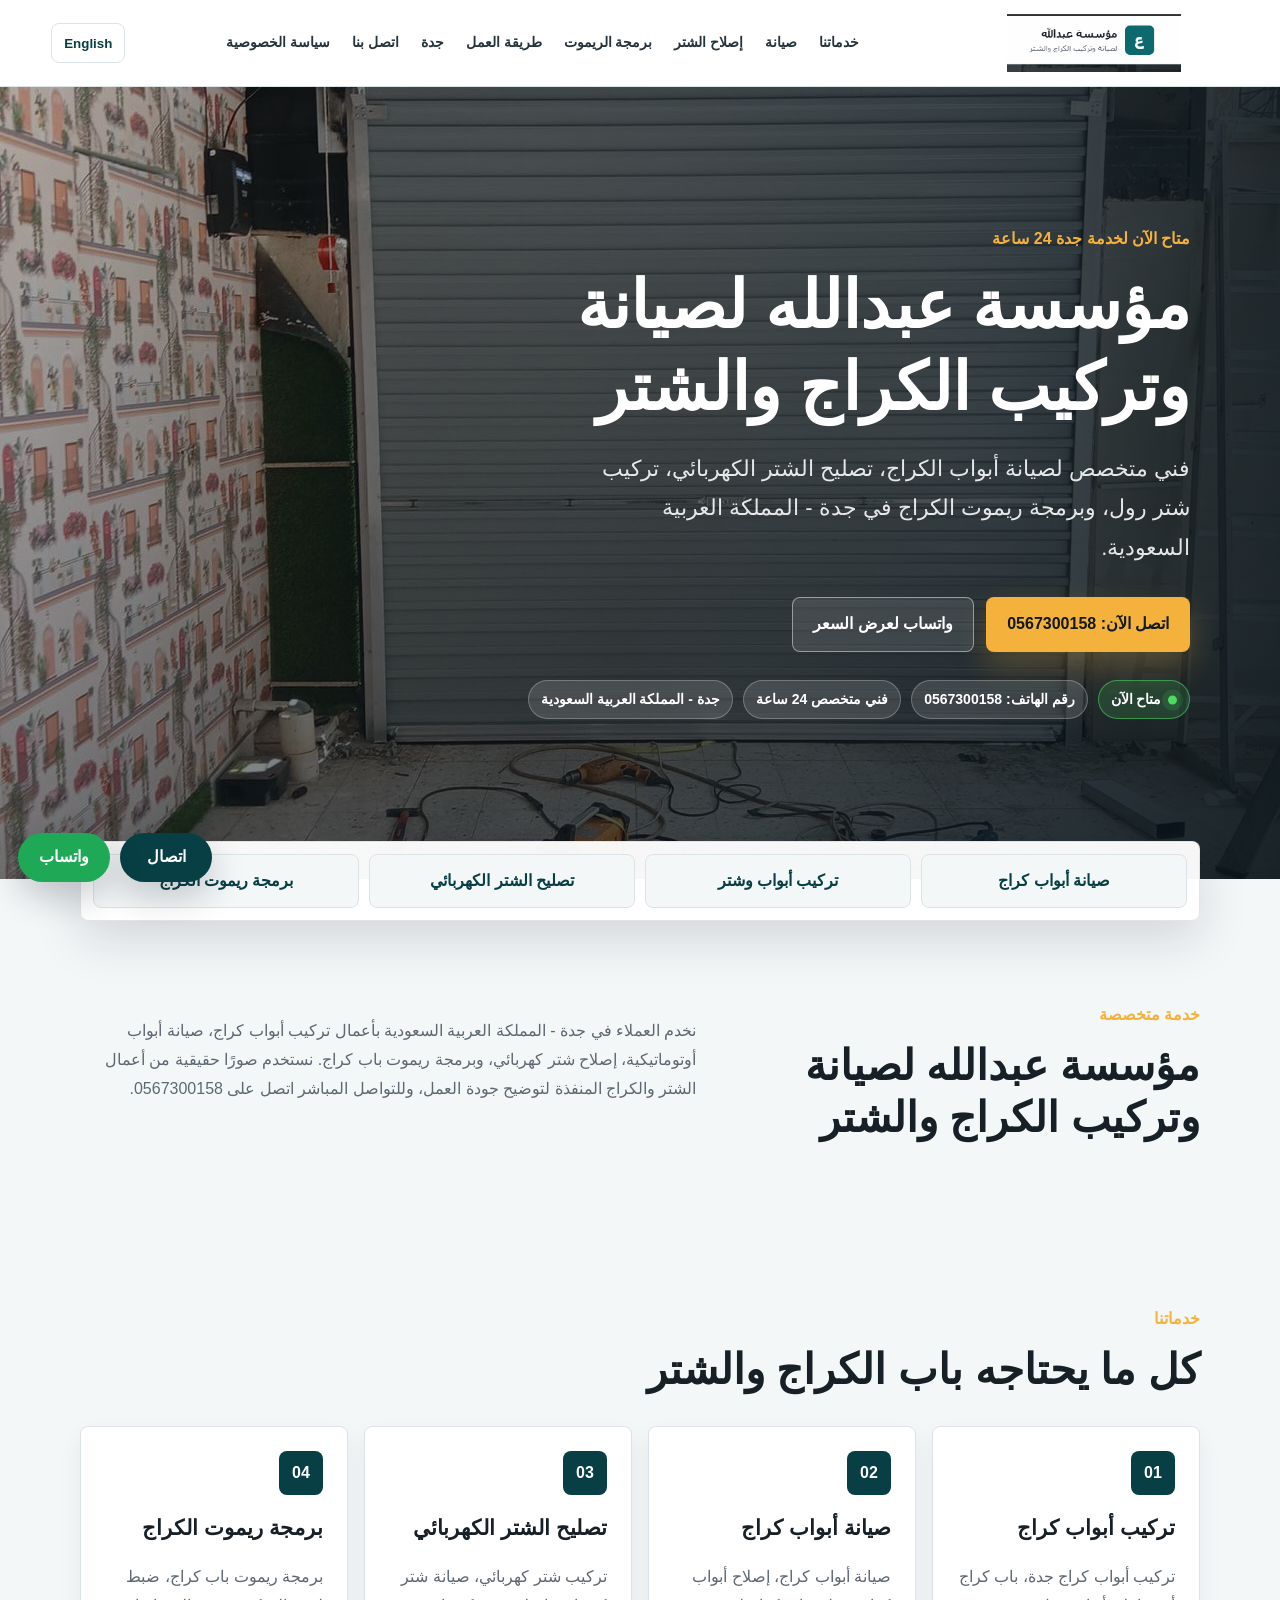
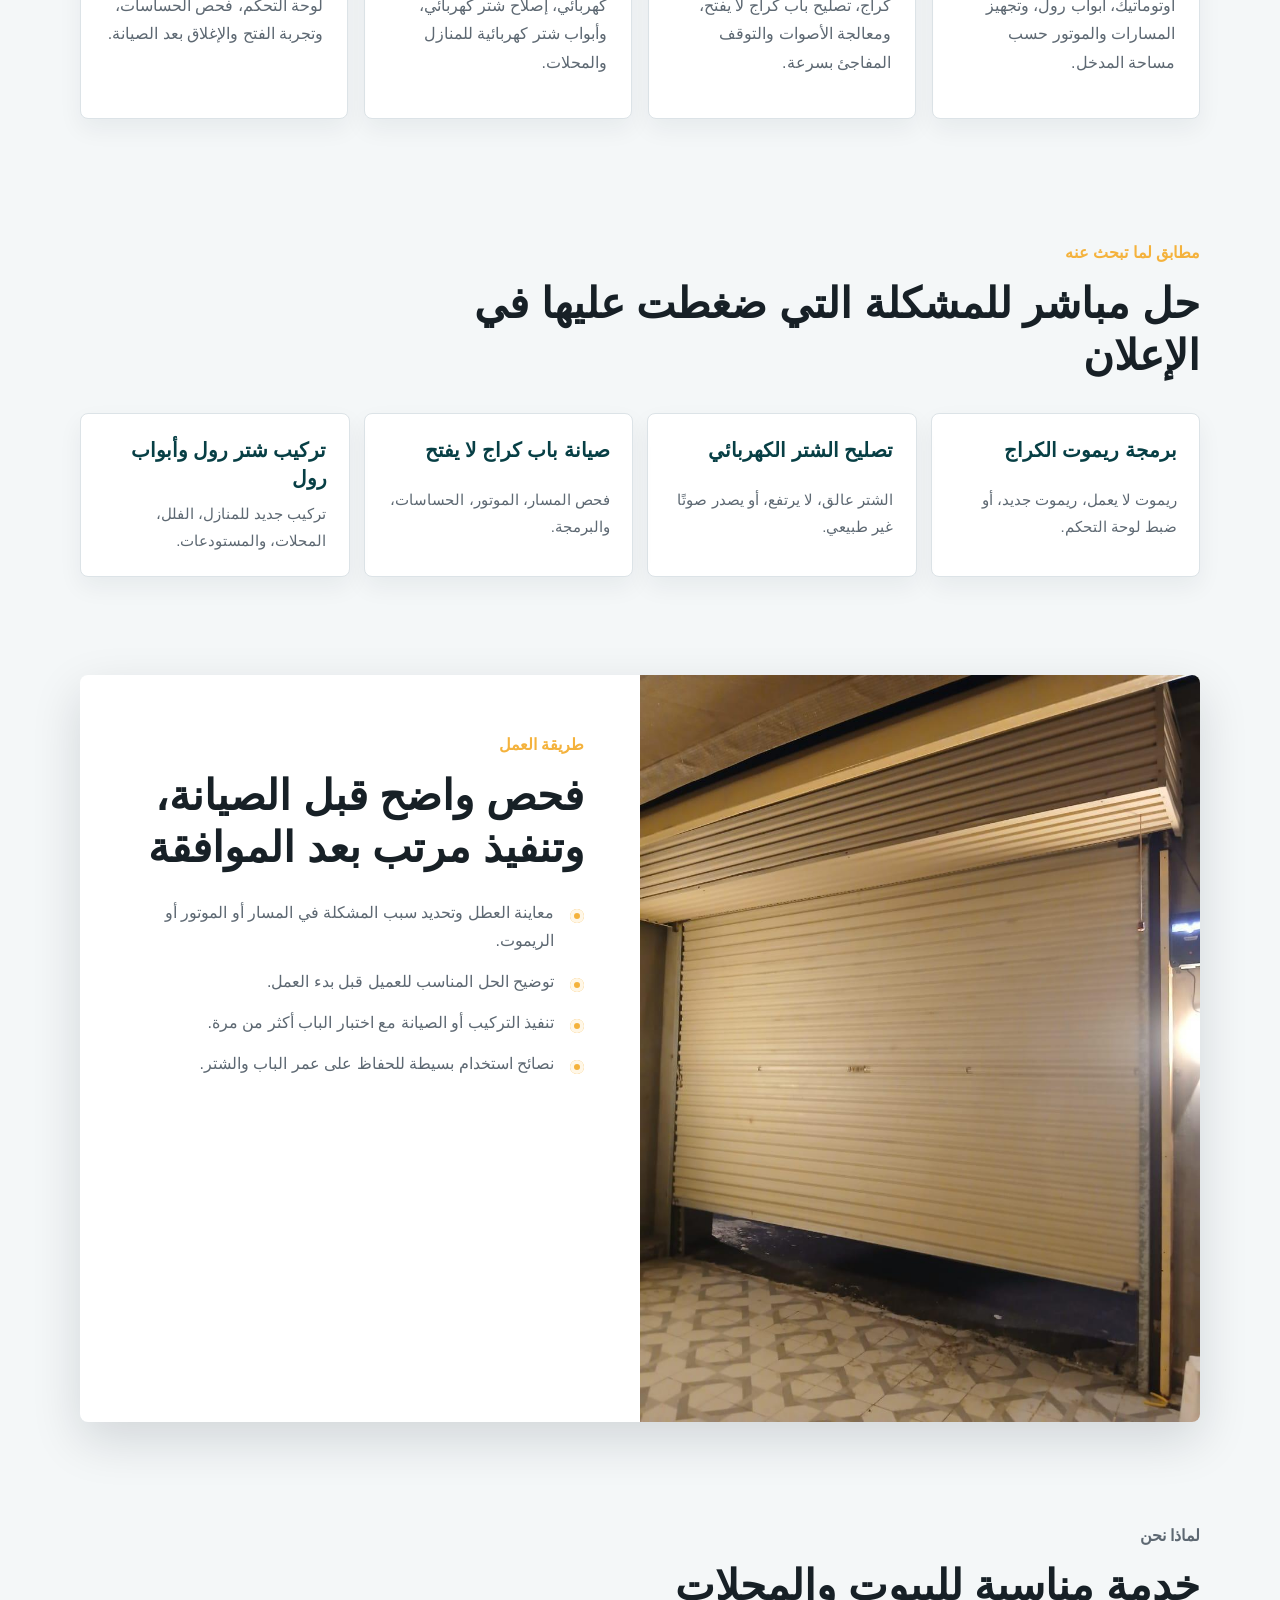
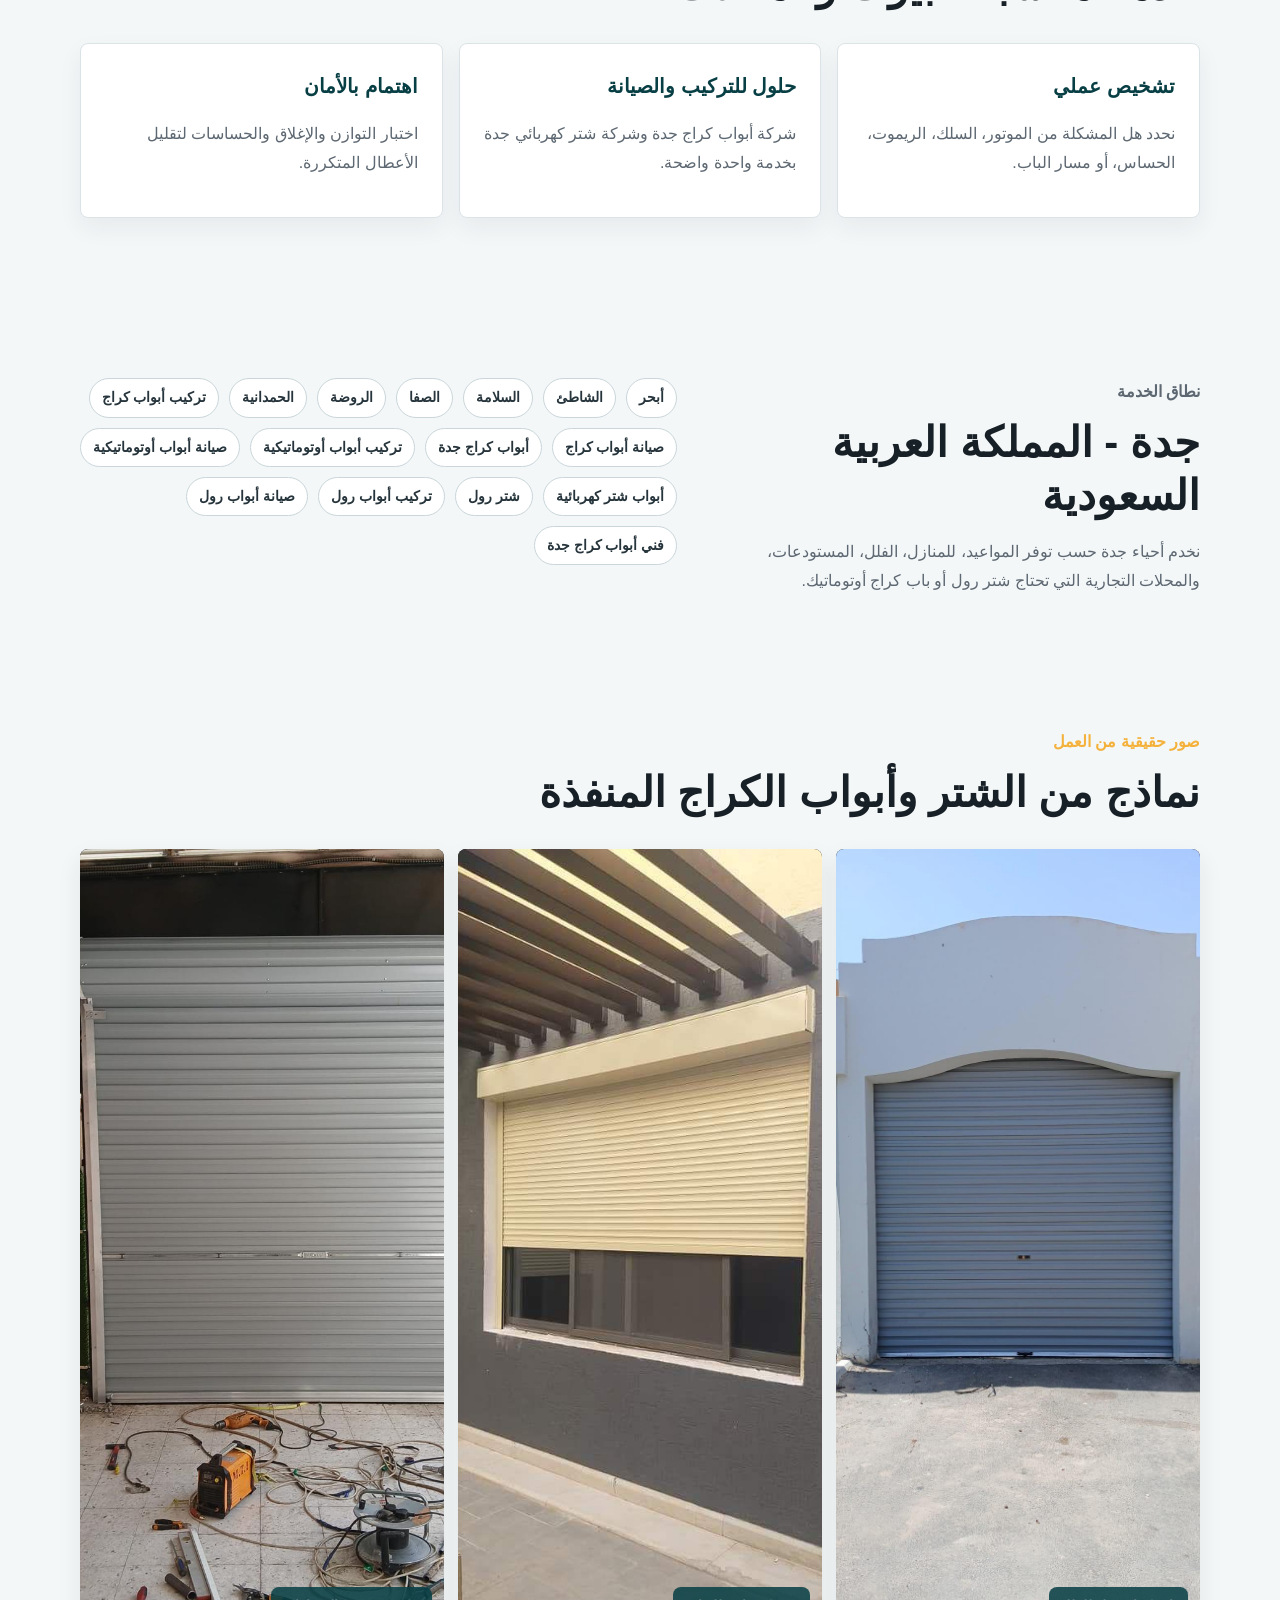
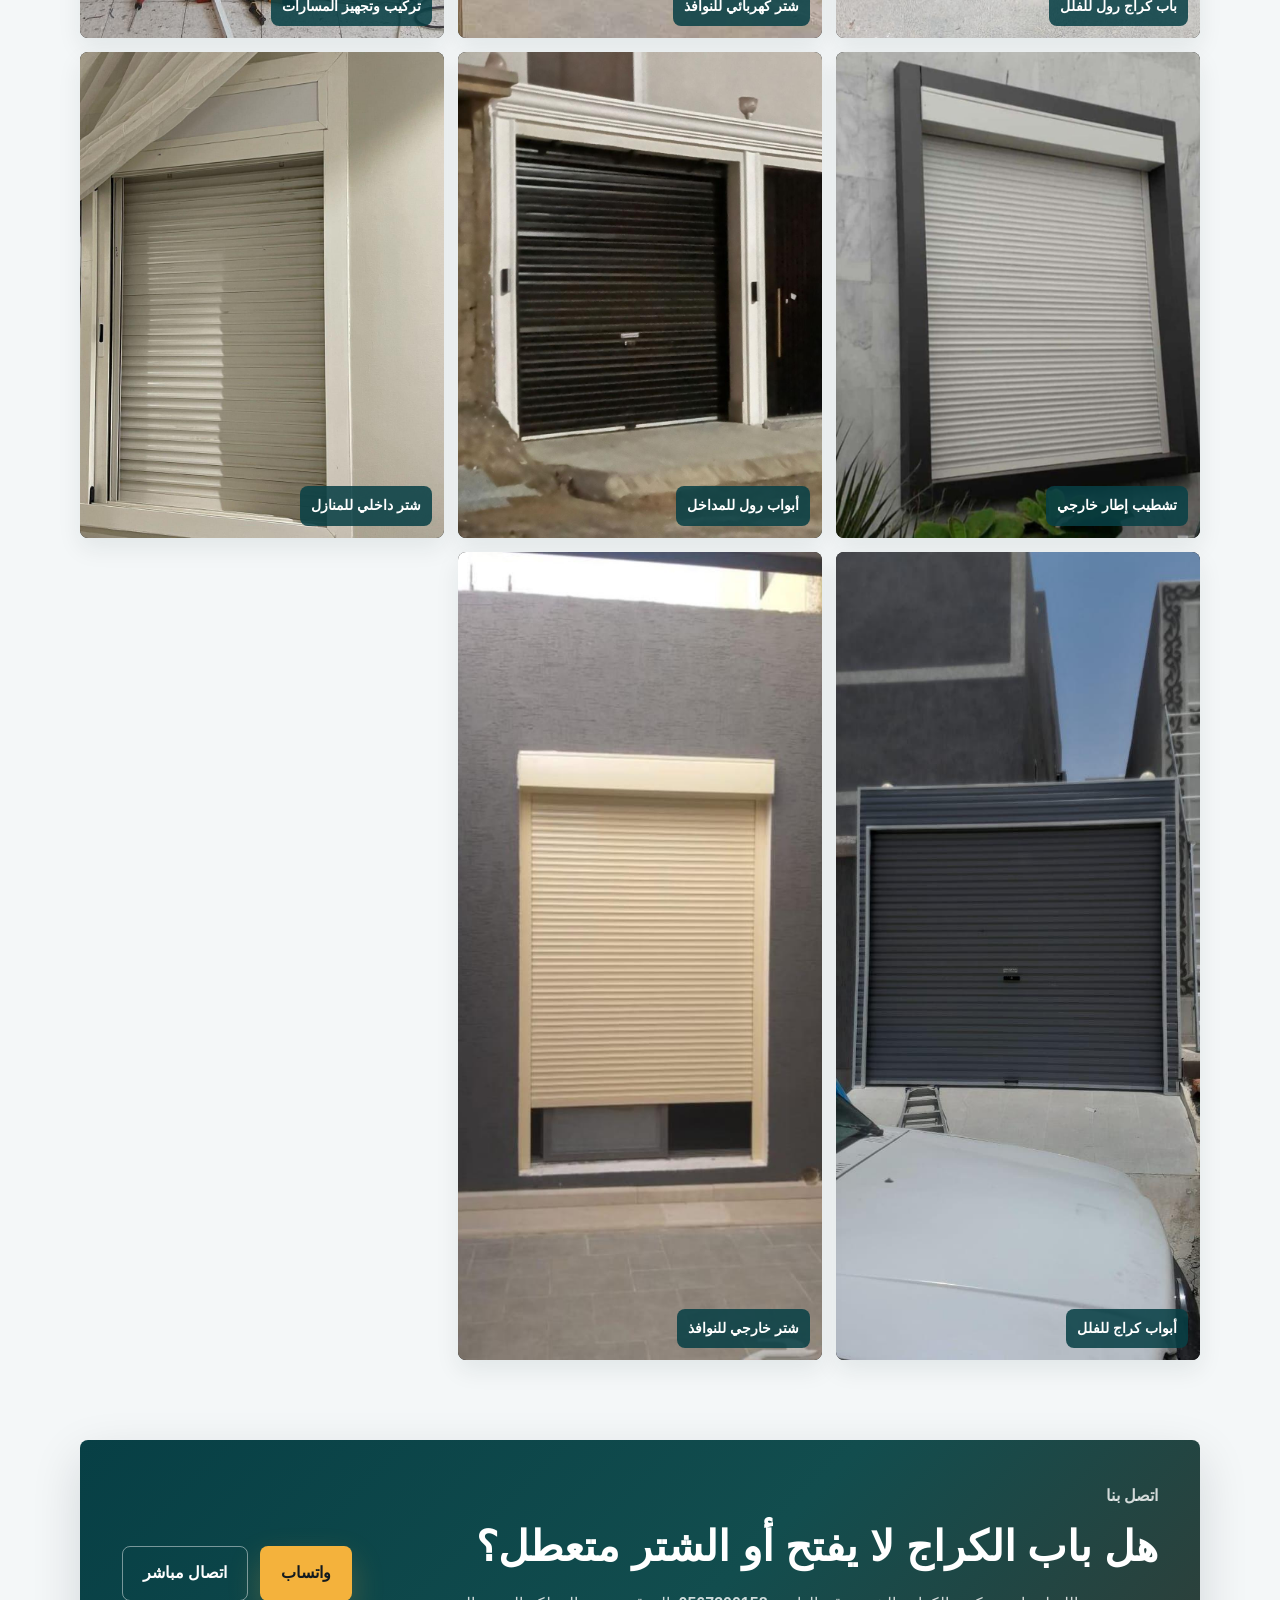
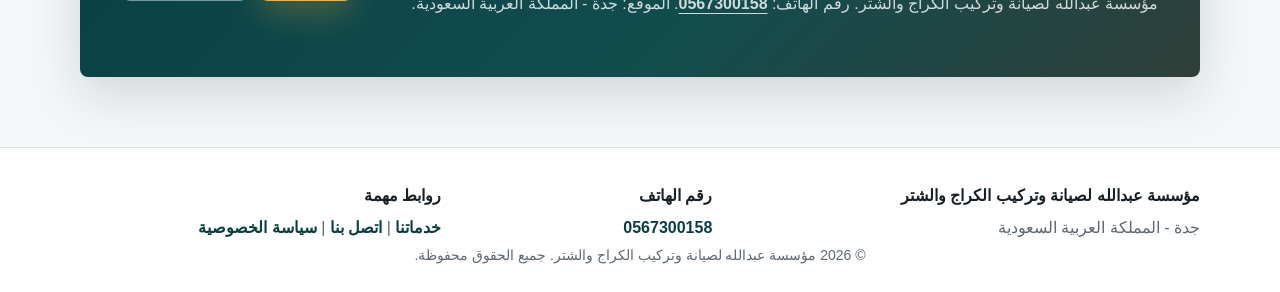
==== commit 8826babe: "adding updates" ====
--- a/index.html
+++ b/index.html
@@ -39,6 +39,8 @@
       content="خدمة تركيب وصيانة أبواب كراج، شتر كهربائي، أبواب رول، وبرمجة ريموت في جدة."
     />
     <meta name="twitter:image" content="assets/work-installation-tools.jpg" />
+    <link rel="alternate" hreflang="ar-SA" href="/" />
+    <link rel="alternate" hreflang="en-SA" href="/" />
     <script type="application/ld+json">
       {
         "@context": "https://schema.org",
@@ -103,15 +105,14 @@
   <body>
     <header class="site-header">
       <a class="brand" href="#home" aria-label="العودة للرئيسية">
-        <span class="brand-mark">ع</span>
-        <span>
-          <strong>مؤسسة عبدالله</strong>
-          <small>لصيانة وتركيب الكراج والشتر</small>
-        </span>
+        <img class="brand-logo" src="assets/header-logo.png" alt="مؤسسة عبدالله لصيانة وتركيب الكراج والشتر" />
       </a>
-      <button class="menu-toggle" type="button" aria-label="فتح القائمة" aria-expanded="false">
-        <span></span><span></span><span></span>
-      </button>
+      <div class="header-actions">
+        <button class="lang-toggle" type="button" aria-label="Change language" data-lang-toggle>English</button>
+        <button class="menu-toggle" type="button" aria-label="فتح القائمة" aria-expanded="false">
+          <span></span><span></span><span></span>
+        </button>
+      </div>
       <nav class="nav-links" aria-label="التنقل الرئيسي">
         <a href="#services">خدماتنا</a>
         <a href="#maintenance">صيانة</a>
--- a/styles.css
+++ b/styles.css
@@ -55,6 +55,15 @@
   display: flex;
   align-items: center;
   gap: 12px;
+  flex: 0 0 auto;
+  order: 0;
+}
+
+.brand-logo {
+  width: clamp(190px, 21vw, 278px);
+  height: auto;
+  max-height: 58px;
+  object-fit: contain;
 }
 
 .brand-mark {
@@ -80,13 +89,32 @@
   margin-top: -3px;
 }
 
+.header-actions {
+  display: flex;
+  align-items: center;
+  gap: 10px;
+  order: 2;
+}
+
+.lang-toggle {
+  min-height: 40px;
+  padding: 8px 12px;
+  border: 1px solid var(--line);
+  border-radius: 8px;
+  background: white;
+  color: var(--brand-dark);
+  font-weight: 800;
+  cursor: pointer;
+}
+
 .nav-links {
   display: flex;
   align-items: center;
-  gap: 22px;
+  gap: clamp(10px, 1.4vw, 18px);
   color: #26343c;
-  font-size: 15px;
+  font-size: 14px;
   font-weight: 700;
+  order: 1;
 }
 
 .nav-links a {
@@ -648,6 +676,48 @@
   background: #1fa855;
 }
 
+html[dir="ltr"] body {
+  font-family: Arial, Tahoma, sans-serif;
+}
+
+html[dir="ltr"] .site-header,
+html[dir="ltr"] .nav-links,
+html[dir="ltr"] .hero-actions,
+html[dir="ltr"] .contact-actions,
+html[dir="ltr"] .hero-badges,
+html[dir="ltr"] .tag-cloud {
+  direction: ltr;
+}
+
+html[dir="ltr"] .check-list li {
+  padding-right: 0;
+  padding-left: 30px;
+}
+
+html[dir="ltr"] .check-list li::before {
+  right: auto;
+  left: 0;
+}
+
+html[dir="ltr"] .hero-badges .status-badge {
+  padding-right: 12px;
+  padding-left: 28px;
+}
+
+html[dir="ltr"] .hero-badges .status-badge::before {
+  right: auto;
+  left: 12px;
+}
+
+html[dir="ltr"] .footer-grid {
+  text-align: left;
+}
+
+html[dir="ltr"] .gallery-grid figcaption {
+  right: auto;
+  left: 12px;
+}
+
 @media (max-width: 960px) {
   .service-grid,
   .why-grid,
@@ -675,6 +745,7 @@
 @media (max-width: 720px) {
   .site-header {
     padding: 12px 16px;
+    gap: 10px;
   }
 
   .menu-toggle {
@@ -710,6 +781,17 @@
     text-overflow: ellipsis;
   }
 
+  .brand-logo {
+    width: min(220px, 58vw);
+    max-height: 54px;
+  }
+
+  .lang-toggle {
+    min-height: 42px;
+    padding: 8px 10px;
+    font-size: 13px;
+  }
+
   .hero {
     min-height: 820px;
     align-items: end;
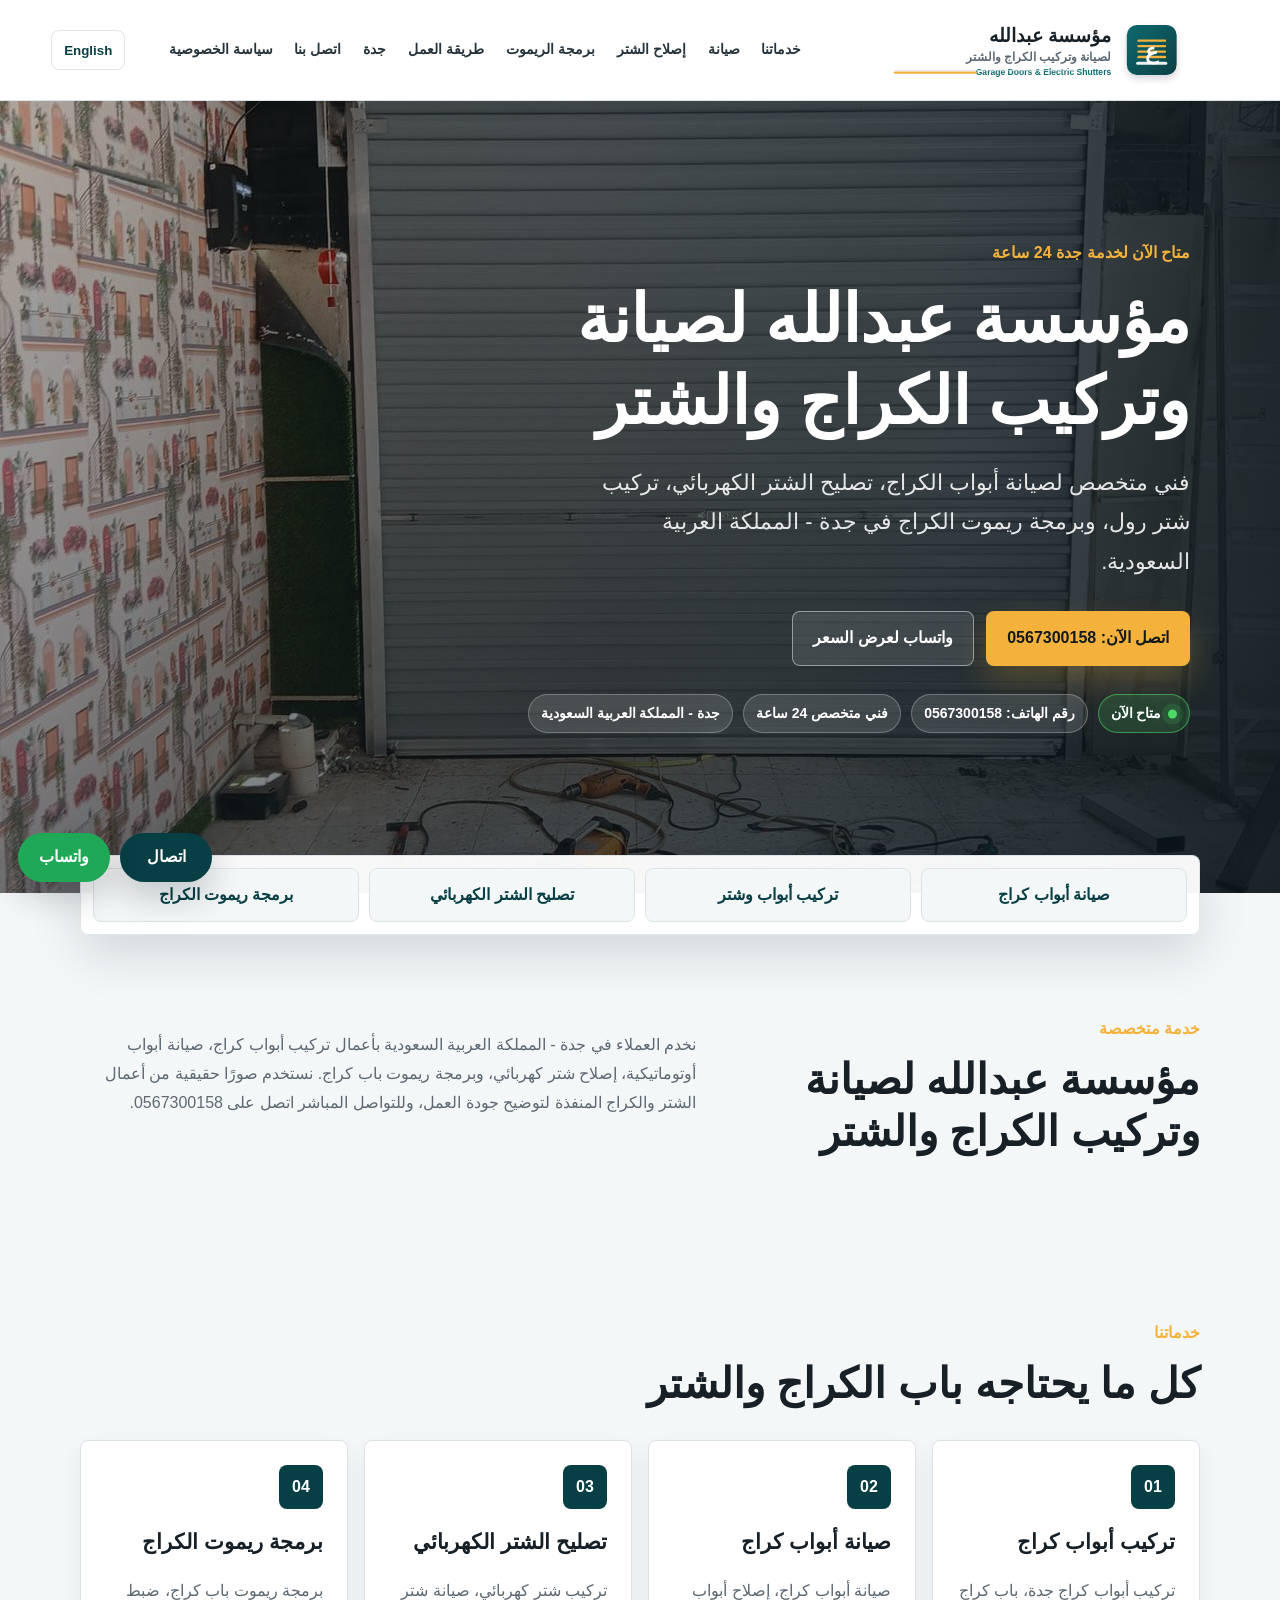
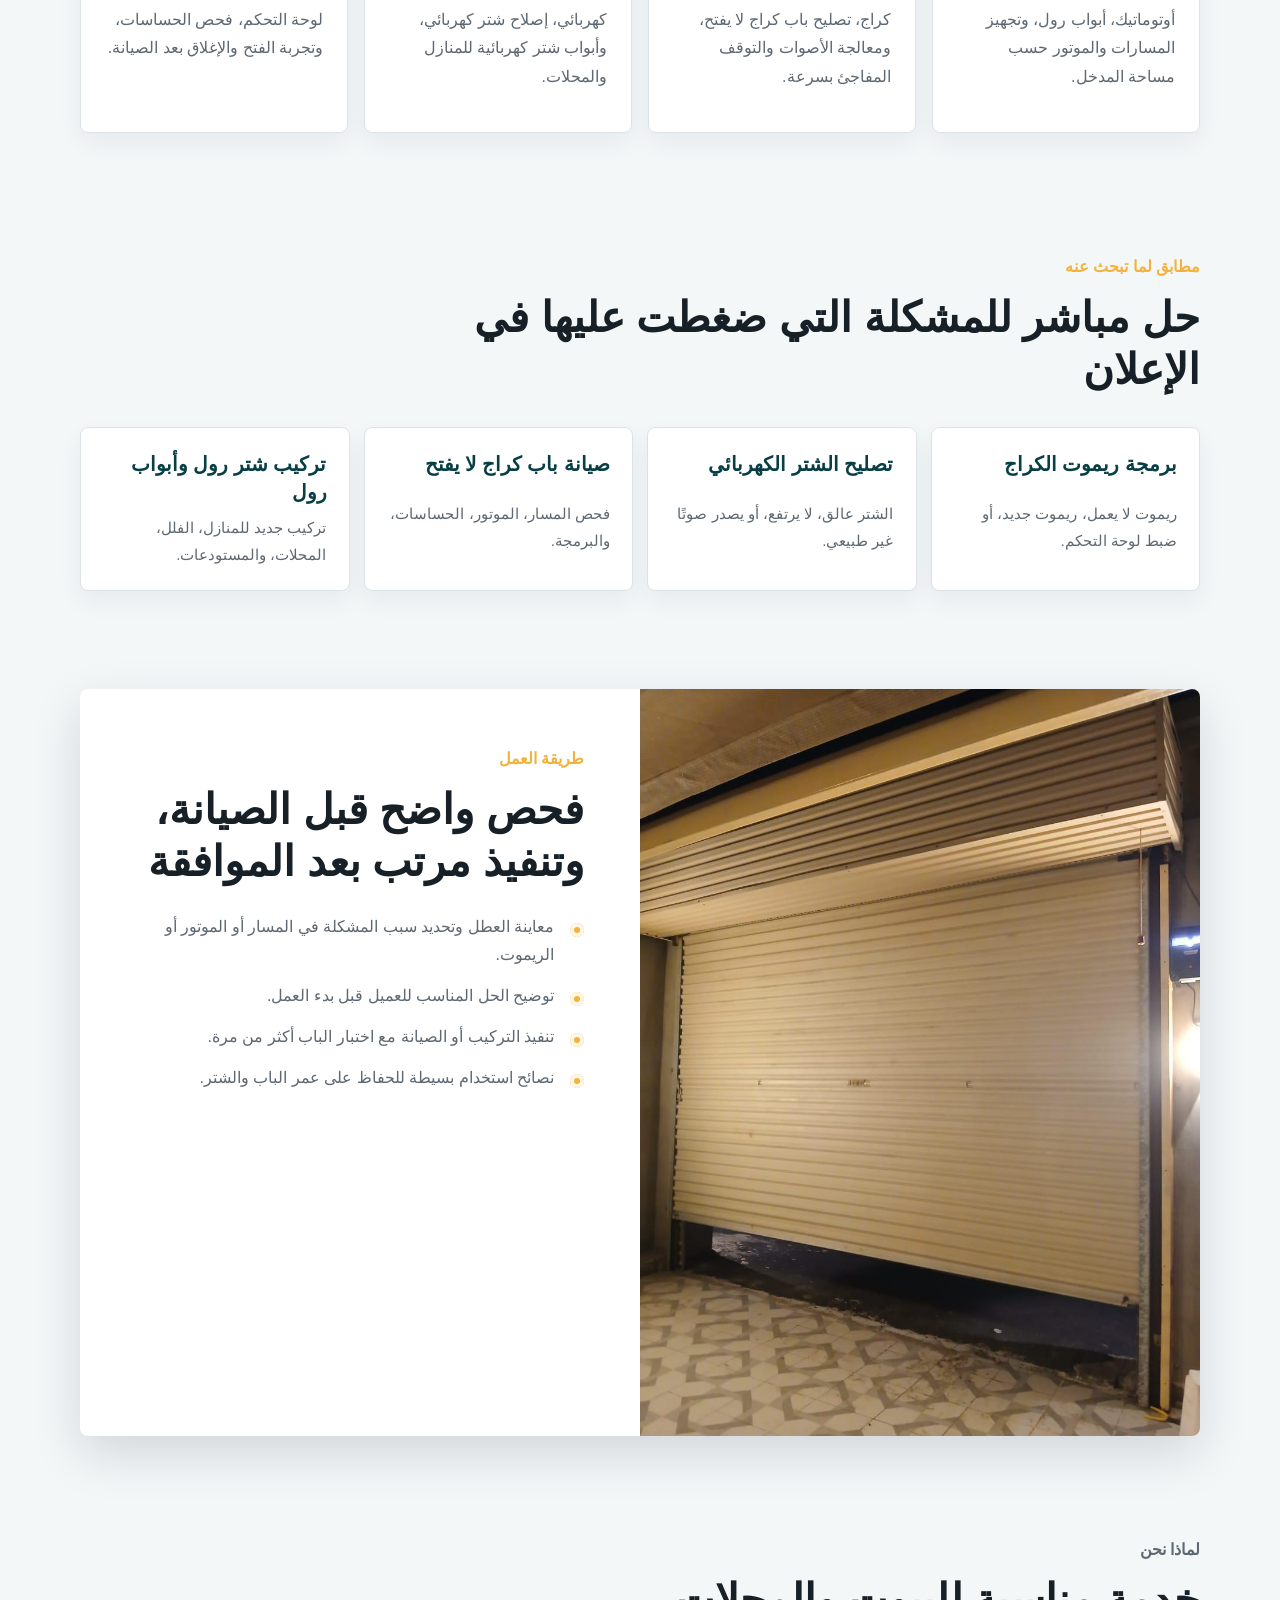
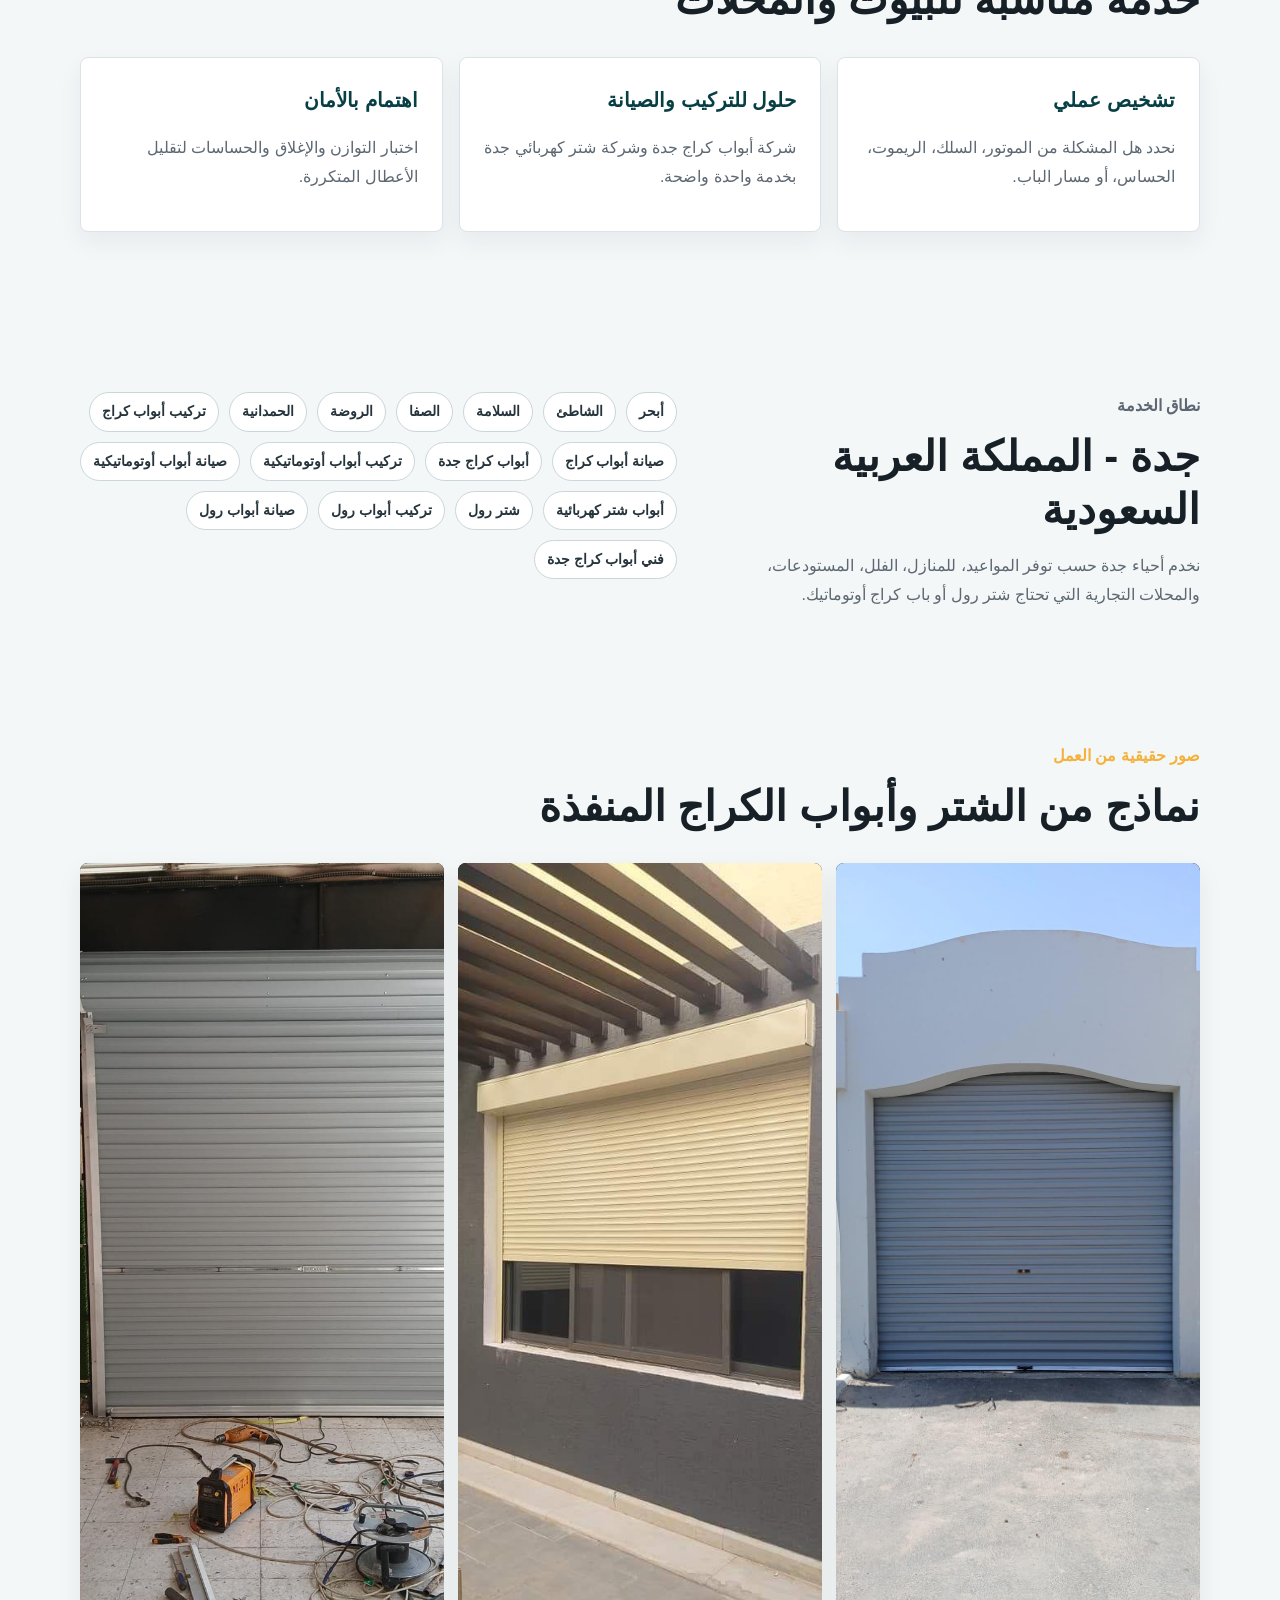
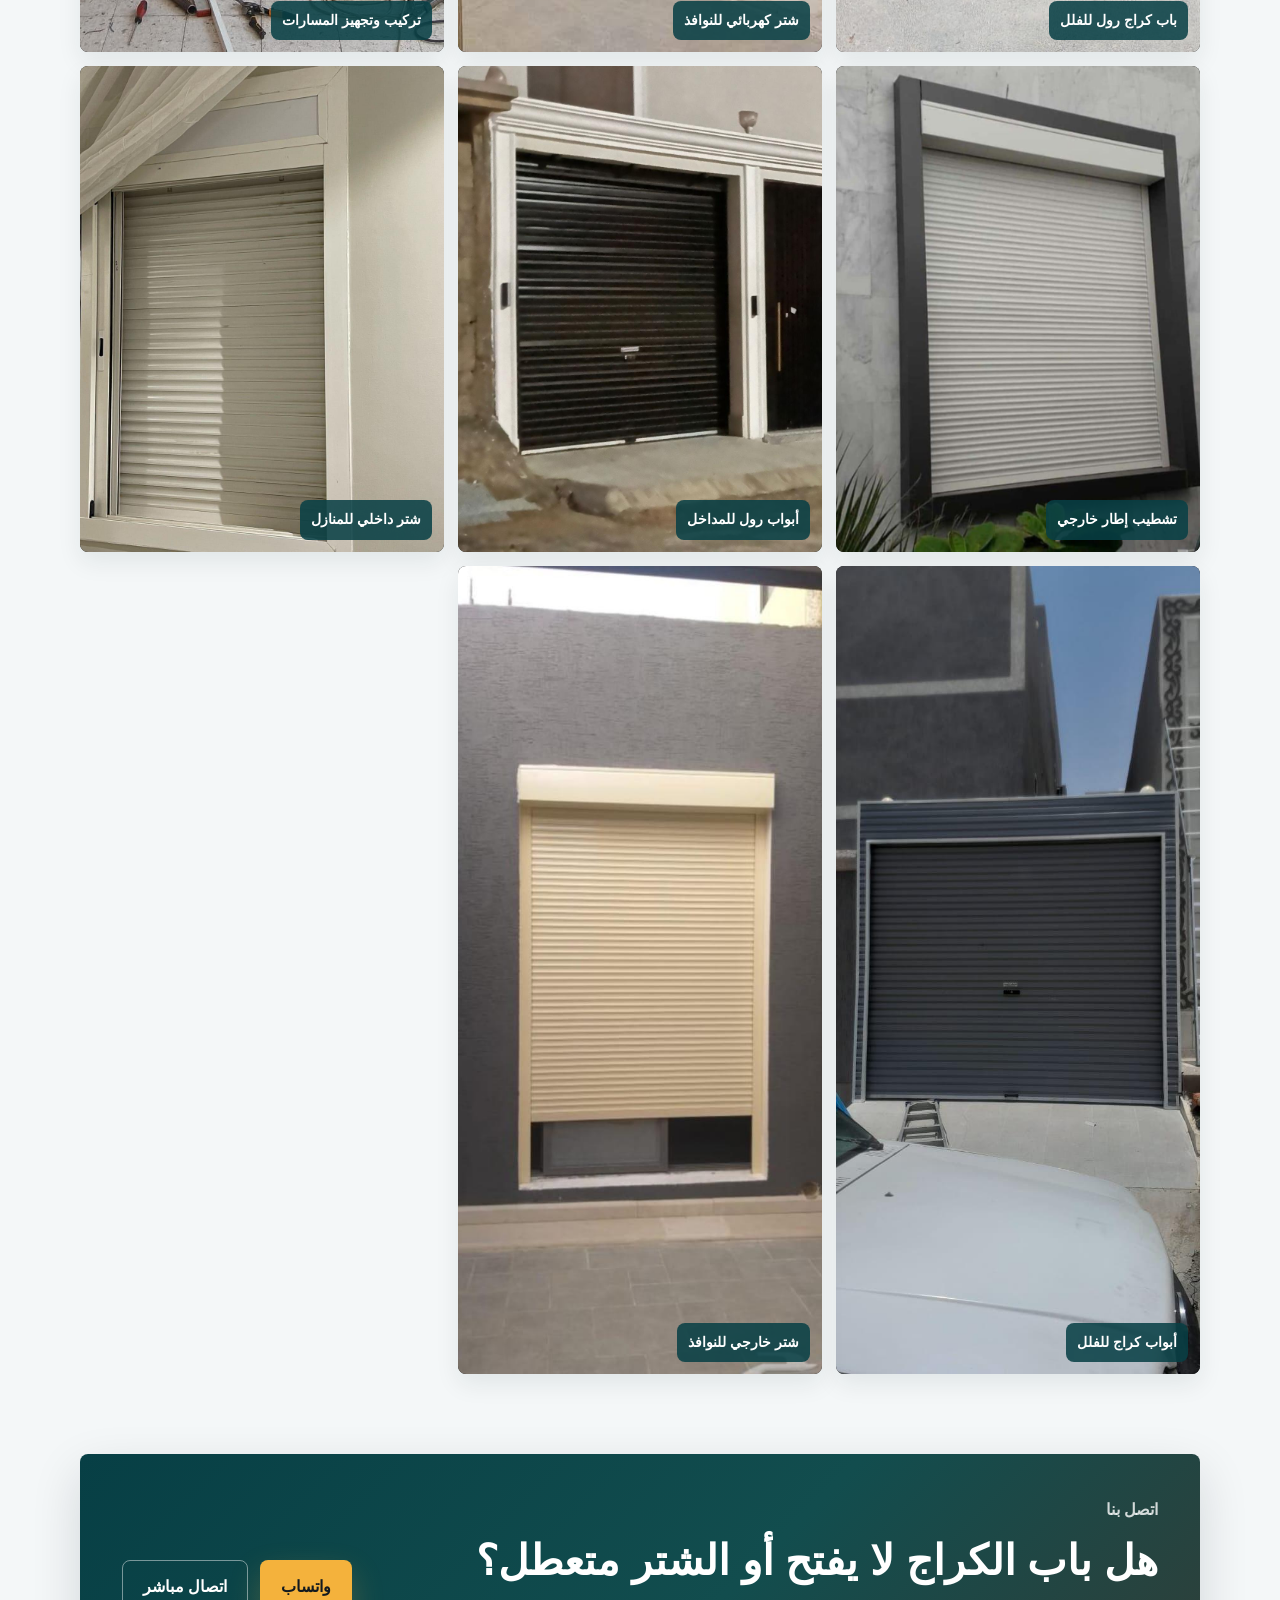
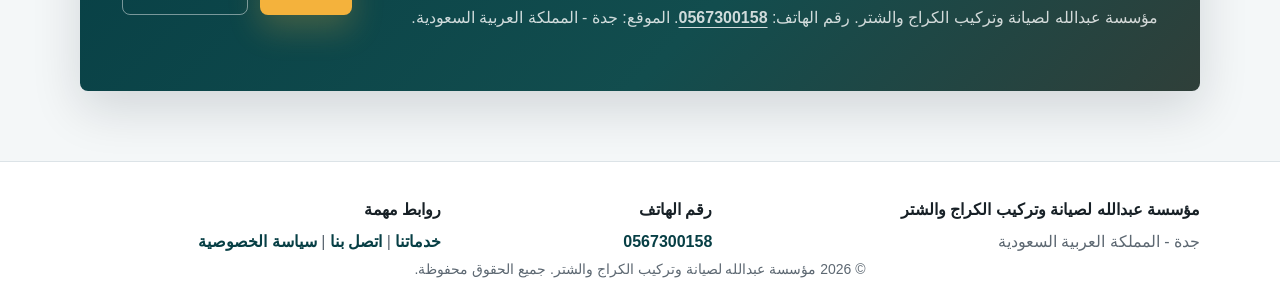
==== commit 635e984a: "adding updates" ====
--- a/index.html
+++ b/index.html
@@ -105,7 +105,7 @@
   <body>
     <header class="site-header">
       <a class="brand" href="#home" aria-label="العودة للرئيسية">
-        <img class="brand-logo" src="assets/header-logo.png" alt="مؤسسة عبدالله لصيانة وتركيب الكراج والشتر" />
+        <img class="brand-logo" src="assets/header-logo.svg" alt="مؤسسة عبدالله لصيانة وتركيب الكراج والشتر" />
       </a>
       <div class="header-actions">
         <button class="lang-toggle" type="button" aria-label="Change language" data-lang-toggle>English</button>
--- a/styles.css
+++ b/styles.css
@@ -60,9 +60,9 @@
 }
 
 .brand-logo {
-  width: clamp(190px, 21vw, 278px);
+  width: clamp(260px, 30vw, 390px);
   height: auto;
-  max-height: 58px;
+  max-height: 72px;
   object-fit: contain;
 }
 
@@ -782,8 +782,8 @@
   }
 
   .brand-logo {
-    width: min(220px, 58vw);
-    max-height: 54px;
+    width: min(205px, 54vw);
+    max-height: 52px;
   }
 
   .lang-toggle {
